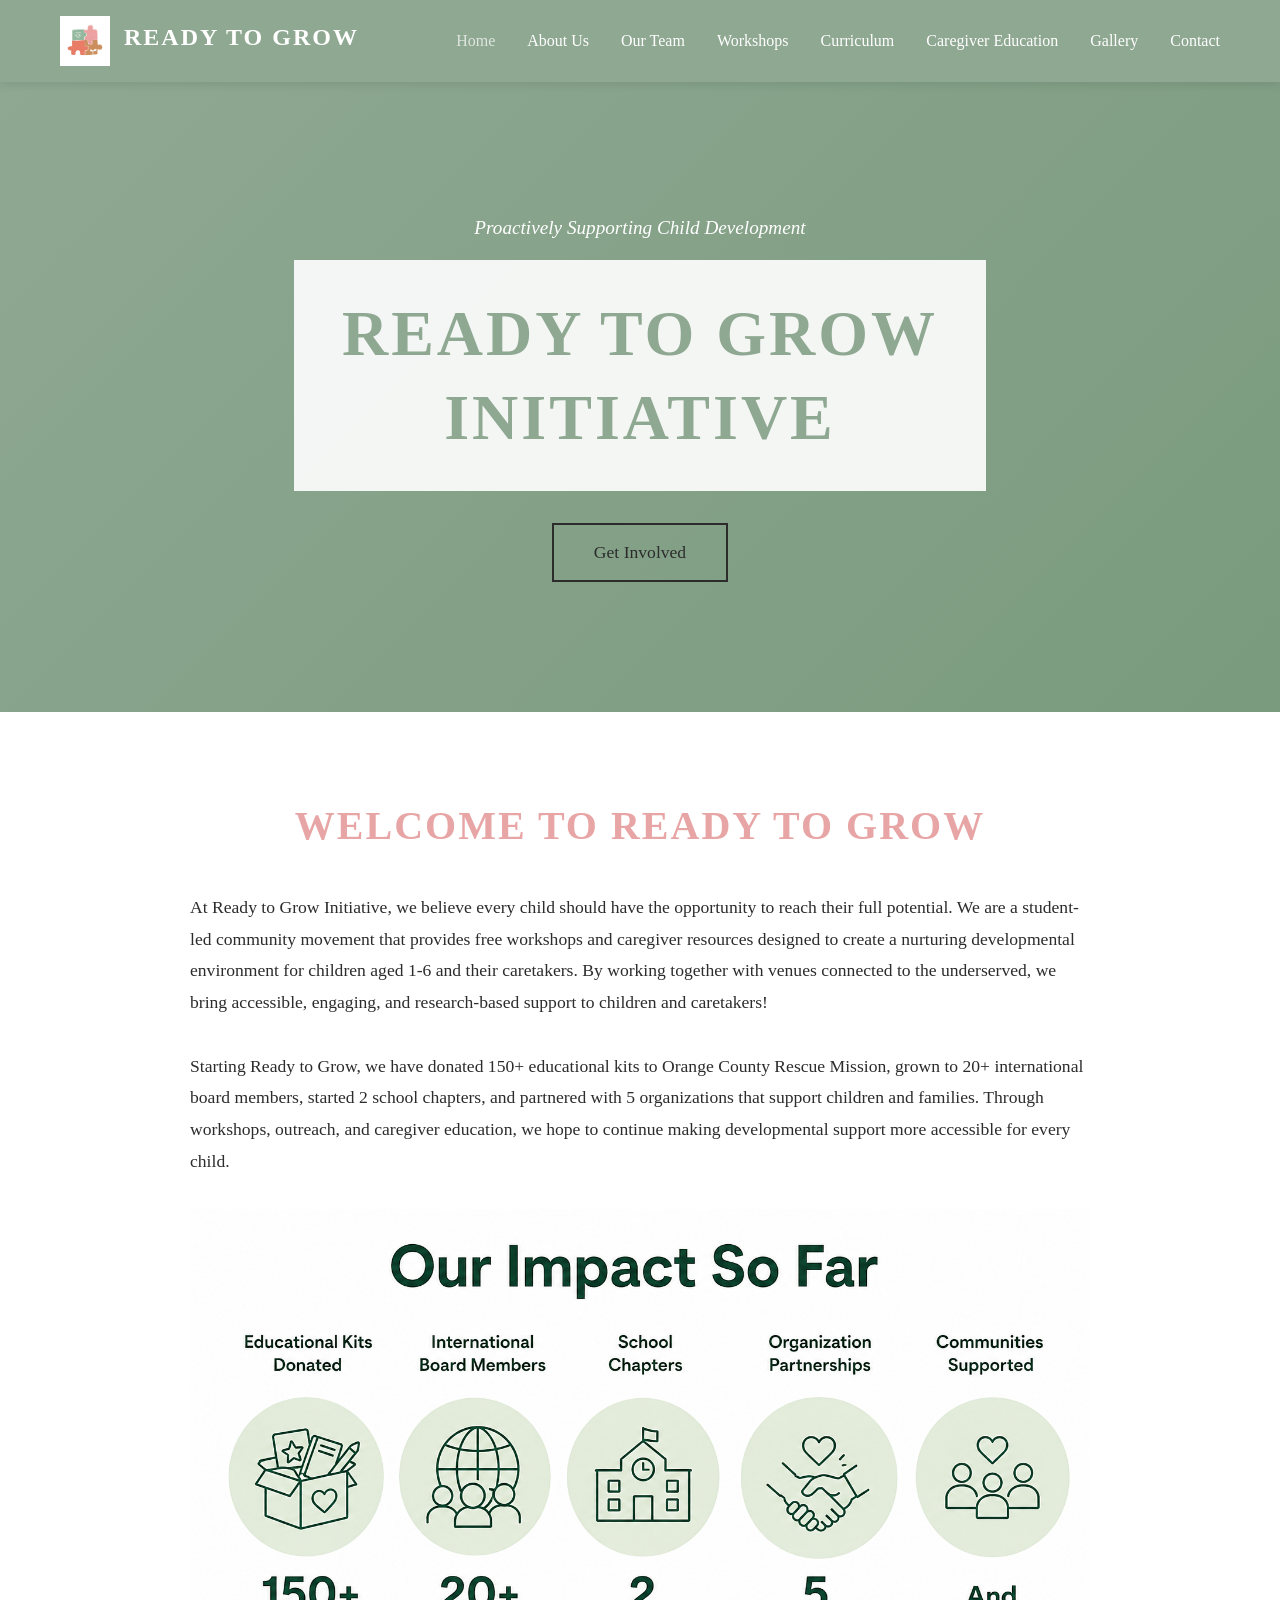
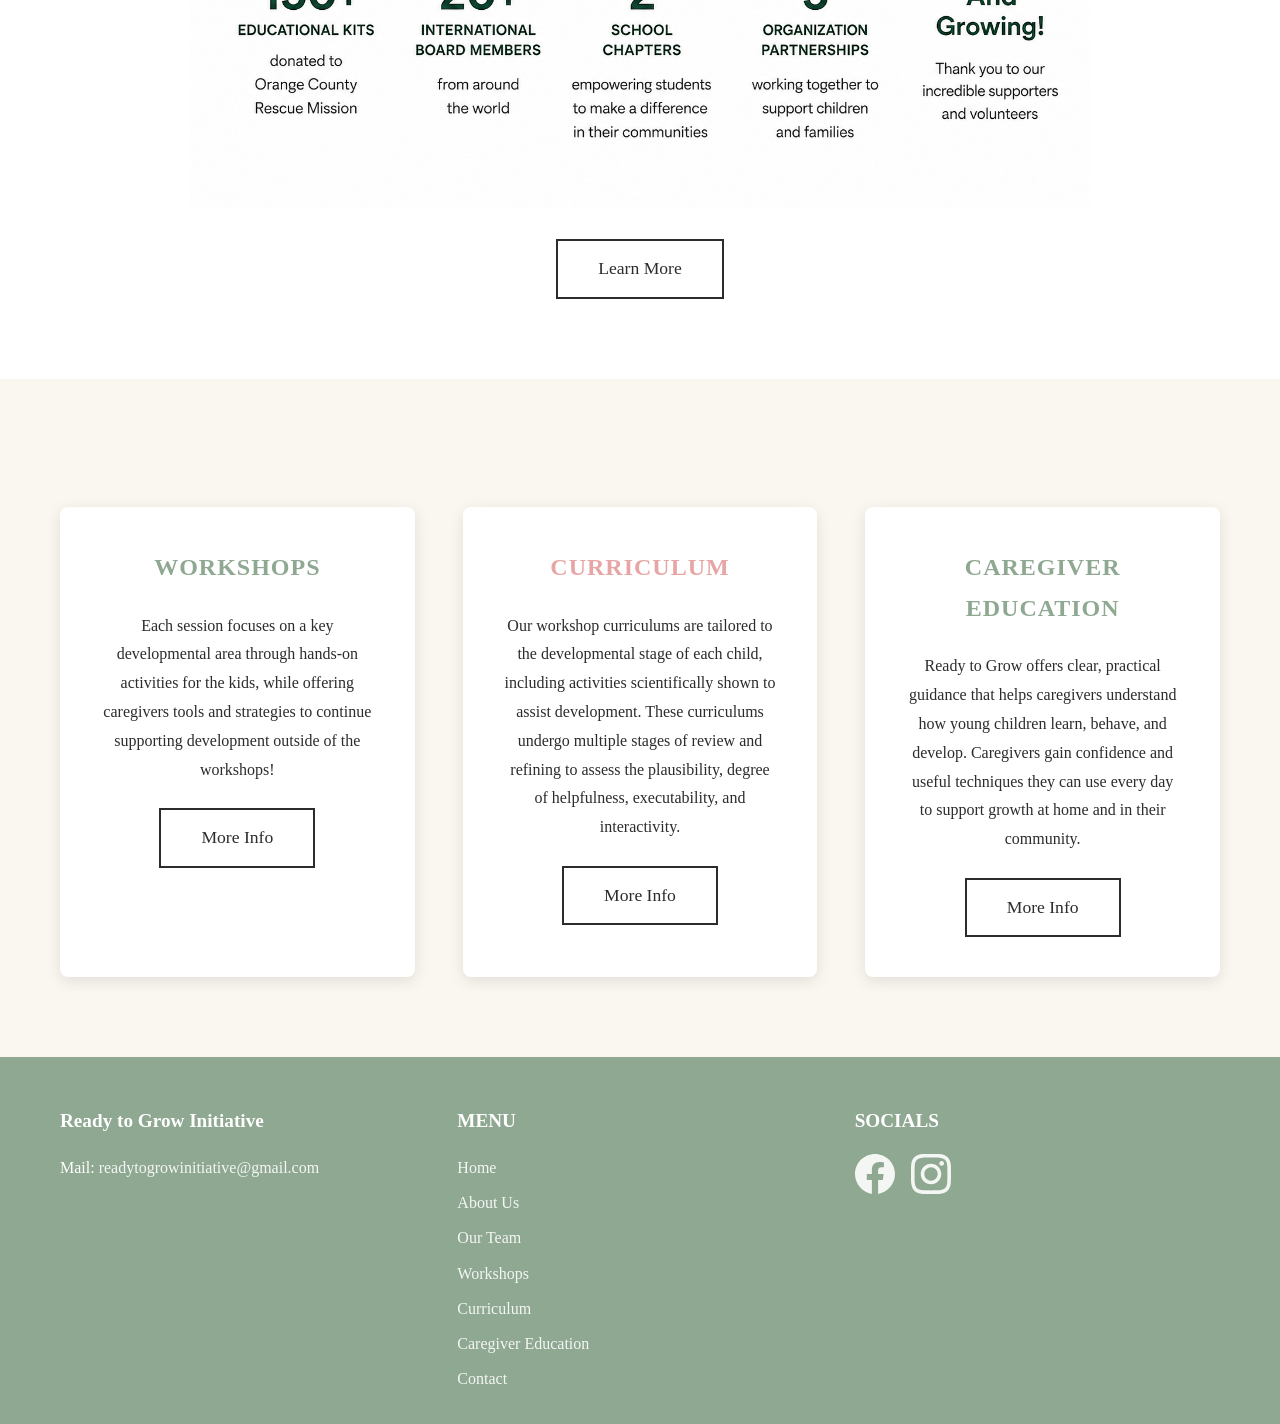
==== index.html @ 652f61b9 "Update index.html" ====
<!DOCTYPE html>
<html lang="en">
<head>
    <meta charset="UTF-8">
    <meta name="viewport" content="width=device-width, initial-scale=1.0">
    <meta name="description" content="Ready to Grow Initiative - Supporting early childhood development in Orange County through free workshops and caregiver resources for children aged 1-6.">
    <title>Ready to Grow Initiative | Supporting Early Childhood Development</title>
    <link rel="canonical" href="https://readytogrowinitiative.org/">
    <link rel="stylesheet" href="styles.css">
</head>
<body>
    <!-- Navigation -->
    <nav class="navbar">
        <div class="container">
            <div class="nav-wrapper">
                <a href="index.html" class="logo" style="text-decoration: none;">
                    <img src="Readytogrow_logo.jpg" alt="Ready to Grow Logo" style="height: 50px; width: auto; margin-right: 10px; vertical-align: middle;">
                    <span class="logo-text">READY TO GROW</span>
                </a>
                <button class="mobile-menu-toggle" aria-label="Toggle menu">
                    <span></span>
                    <span></span>
                    <span></span>
                </button>
                <ul class="nav-menu">
                    <li><a href="index.html" class="active">Home</a></li>
                    <li><a href="about.html">About Us</a></li>
                    <li><a href="our-team.html">Our Team</a></li>
                    <li><a href="workshops.html">Workshops</a></li>
                    <li><a href="curriculum.html">Curriculum</a></li>
                    <li><a href="caregiver-education.html">Caregiver Education</a></li>
                    <li><a href="gallery.html">Gallery</a></li>
                    <li><a href="contact.html">Contact</a></li>
                </ul>
            </div>
        </div>
    </nav>

    <!-- Hero Section -->
    <section class="hero">
        <div class="hero-content">
            <p class="hero-subtitle">Proactively Supporting Child Development</p>
            <h1 class="hero-title">READY TO GROW<br>INITIATIVE</h1>
            <a href="contact.html" class="btn btn-primary">Get Involved</a>
        </div>
    </section>

    <!-- Welcome Section -->
    <section class="welcome-section">
        <div class="container">
            <h2 class="section-title-pink">WELCOME TO READY TO GROW</h2>
            <p class="welcome-text" style="text-align: left;">
                At Ready to Grow Initiative, we believe every child should have the opportunity to reach their full potential. We are a student-led community movement that provides free workshops and caregiver resources designed to create a nurturing developmental environment for children aged 1-6 and their caretakers. By working together with venues connected to the underserved, we bring accessible, engaging, and research-based support to children and caretakers!
            </p>
            <p class="welcome-text" style="text-align: left;">
                Starting Ready to Grow, we have donated 150+ educational kits to Orange County Rescue Mission, grown to 20+ international board members, started 2 school chapters, and partnered with 5 organizations that support children and families. Through workshops, outreach, and caregiver education, we hope to continue making developmental support more accessible for every child.
            </p>
            <img src="infographics.png" alt="Our Impact So Far - 150+ educational kits donated, 20+ international board members, 2 school chapters, 5 organization partnerships" style="width: 100%; max-width: 900px; display: block; margin: 30px auto;">
            <a href="about.html" class="btn btn-outline">Learn More</a>
        </div>
    </section>

    <!-- Three Column Features -->
    <section class="features-section">
        <div class="container">
            <div class="features-grid">
                <!-- Workshops -->
                <div class="feature-card">
                    <h3 class="feature-title-green">WORKSHOPS</h3>
                    <p class="feature-text">
                        Each session focuses on a key developmental area through hands-on activities for the kids, while offering caregivers tools and strategies to continue supporting development outside of the workshops!
                    </p>
                    <a href="workshops.html" class="btn btn-outline">More Info</a>
                </div>

                <!-- Curriculum -->
                <div class="feature-card">
                    <h3 class="feature-title-pink">CURRICULUM</h3>
                    <p class="feature-text">
                        Our workshop curriculums are tailored to the developmental stage of each child, including activities scientifically shown to assist development. These curriculums undergo multiple stages of review and refining to assess the plausibility, degree of helpfulness, executability, and interactivity.
                    </p>
                    <a href="curriculum.html" class="btn btn-outline">More Info</a>
                </div>

                <!-- Caregiver Education -->
                <div class="feature-card">
                    <h3 class="feature-title-green">CAREGIVER EDUCATION</h3>
                    <p class="feature-text">
                        Ready to Grow offers clear, practical guidance that helps caregivers understand how young children learn, behave, and develop. Caregivers gain confidence and useful techniques they can use every day to support growth at home and in their community.
                    </p>
                    <a href="caregiver-education.html" class="btn btn-outline">More Info</a>
                </div>
            </div>
        </div>
    </section>
    <!-- Footer -->
    <footer class="footer">
        <div class="container">
            <div class="footer-content">
                <div class="footer-column">
                    <h4>Ready to Grow Initiative</h4>
                    <p>Mail: <a href="mailto:readytogrowinitiative@gmail.com">readytogrowinitiative@gmail.com</a></p>
                </div>
                <div class="footer-column">
                    <h4>MENU</h4>
                    <ul>
                        <li><a href="index.html">Home</a></li>
                        <li><a href="about.html">About Us</a></li>
                        <li><a href="our-team.html">Our Team</a></li>
                        <li><a href="workshops.html">Workshops</a></li>
                        <li><a href="curriculum.html">Curriculum</a></li>
                        <li><a href="caregiver-education.html">Caregiver Education</a></li>
                        <li><a href="contact.html">Contact</a></li>
                    </ul>
                </div>
                <div class="footer-column">
                    <h4>SOCIALS</h4>
                    <div class="social-links">
                        <a href="https://www.facebook.com/profile.php?id=61577634476454" target="_blank" aria-label="Facebook">
                            <svg width="40" height="40" viewBox="0 0 24 24" fill="currentColor">
                                <path d="M24 12.073c0-6.627-5.373-12-12-12s-12 5.373-12 12c0 5.99 4.388 10.954 10.125 11.854v-8.385H7.078v-3.47h3.047V9.43c0-3.007 1.792-4.669 4.533-4.669 1.312 0 2.686.235 2.686.235v2.953H15.83c-1.491 0-1.956.925-1.956 1.874v2.25h3.328l-.532 3.47h-2.796v8.385C19.612 23.027 24 18.062 24 12.073z"/>
                            </svg>
                        </a>
                        <a href="https://www.instagram.com/readytogrow.initiative/" target="_blank" aria-label="Instagram">
                            <svg width="40" height="40" viewBox="0 0 24 24" fill="currentColor">
                                <path d="M12 2.163c3.204 0 3.584.012 4.85.07 3.252.148 4.771 1.691 4.919 4.919.058 1.265.069 1.645.069 4.849 0 3.205-.012 3.584-.069 4.849-.149 3.225-1.664 4.771-4.919 4.919-1.266.058-1.644.07-4.85.07-3.204 0-3.584-.012-4.849-.07-3.26-.149-4.771-1.699-4.919-4.92-.058-1.265-.07-1.644-.07-4.849 0-3.204.013-3.583.07-4.849.149-3.227 1.664-4.771 4.919-4.919 1.266-.057 1.645-.069 4.849-.069zm0-2.163c-3.259 0-3.667.014-4.947.072-4.358.2-6.78 2.618-6.98 6.98-.059 1.281-.073 1.689-.073 4.948 0 3.259.014 3.668.072 4.948.2 4.358 2.618 6.78 6.98 6.98 1.281.058 1.689.072 4.948.072 3.259 0 3.668-.014 4.948-.072 4.354-.2 6.782-2.618 6.979-6.98.059-1.28.073-1.689.073-4.948 0-3.259-.014-3.667-.072-4.947-.196-4.354-2.617-6.78-6.979-6.98-1.281-.059-1.69-.073-4.949-.073zm0 5.838c-3.403 0-6.162 2.759-6.162 6.162s2.759 6.163 6.162 6.163 6.162-2.759 6.162-6.163c0-3.403-2.759-6.162-6.162-6.162zm0 10.162c-2.209 0-4-1.79-4-4 0-2.209 1.791-4 4-4s4 1.791 4 4c0 2.21-1.791 4-4 4zm6.406-11.845c-.796 0-1.441.645-1.441 1.44s.645 1.44 1.441 1.44c.795 0 1.439-.645 1.439-1.44s-.644-1.44-1.439-1.44z"/>

                                </a>
                    </div>
                </div>
            </div>
        </div>
    </footer>

    <script src="script.js"></script>
</body>
</html>
---- styles.css ----
/* ===== CSS VARIABLES ===== */
:root {
    --sage-green: #8FA892;
    --coral-pink: #E8A5A5;
    --cream: #FAF6F0;
    --dark-text: #2C2C2C;
    --light-bg: #FFFFFF;
}

/* ===== RESET & BASE STYLES ===== */
* {
    margin: 0;
    padding: 0;
    box-sizing: border-box;
}

body {
    font-family: 'Georgia', 'Times New Roman', serif;
    line-height: 1.7;
    color: var(--dark-text);
    background-color: var(--cream);
}

.container {
    max-width: 1200px;
    margin: 0 auto;
    padding: 0 20px;
}

/* ===== NAVIGATION ===== */
.navbar {
    background-color: var(--sage-green);
    padding: 1rem 0;
    position: sticky;
    top: 0;
    z-index: 1000;
    box-shadow: 0 2px 10px rgba(0,0,0,0.1);
}

.nav-wrapper {
    display: flex;
    justify-content: space-between;
    align-items: center;
}

.logo-text {
    font-size: 1.5rem;
    font-weight: bold;
    color: white;
    letter-spacing: 2px;
    text-decoration: none;
}

.nav-menu {
    display: flex;
    list-style: none;
    gap: 2rem;
    align-items: center;
}

.nav-menu a {
    color: white;
    text-decoration: none;
    font-size: 1rem;
    transition: opacity 0.3s;
}

.nav-menu a:hover,
.nav-menu a.active {
    opacity: 0.7;
}

.mobile-menu-toggle {
    display: none;
    flex-direction: column;
    background: none;
    border: none;
    cursor: pointer;
    padding: 0.5rem;
}

.mobile-menu-toggle span {
    width: 25px;
    height: 3px;
    background-color: white;
    margin: 3px 0;
    transition: 0.3s;
}

/* ===== HERO SECTION ===== */
.hero {
    background: linear-gradient(135deg, var(--sage-green) 0%, #7A9B7E 100%);
    min-height: 70vh;
    display: flex;
    align-items: center;
    justify-content: center;
    text-align: center;
    padding: 4rem 2rem;
}

.hero-content {
    max-width: 800px;
}

.hero-subtitle {
    font-size: 1.2rem;
    color: white;
    margin-bottom: 1rem;
    font-style: italic;
}

.hero-title {
    font-size: 4rem;
    color: var(--sage-green);
    background-color: rgba(255, 255, 255, 0.9);
    padding: 2rem 3rem;
    margin-bottom: 2rem;
    letter-spacing: 3px;
    line-height: 1.3;
}

/* ===== BUTTONS ===== */
.btn {
    display: inline-block;
    padding: 0.8rem 2.5rem;
    text-decoration: none;
    font-size: 1.1rem;
    transition: all 0.3s;
    border: 2px solid;
    cursor: pointer;
}

.btn-primary {
    background-color: transparent;
    color: var(--dark-text);
    border-color: var(--dark-text);
}

.btn-primary:hover {
    background-color: var(--dark-text);
    color: white;
}

.btn-outline {
    background-color: transparent;
    color: var(--dark-text);
    border-color: var(--dark-text);
}

.btn-outline:hover {
    background-color: var(--dark-text);
    color: white;
}

/* ===== SECTIONS ===== */
section {
    padding: 5rem 0;
}

.section-title-pink {
    font-size: 2.5rem;
    color: var(--coral-pink);
    text-align: center;
    margin-bottom: 2rem;
    letter-spacing: 2px;
}

.section-title-green {
    font-size: 2.5rem;
    color: var(--sage-green);
    text-align: center;
    margin-bottom: 2rem;
    letter-spacing: 2px;
}

/* ===== WELCOME SECTION ===== */
.welcome-section {
    background-color: white;
    text-align: center;
}

.welcome-text {
    max-width: 900px;
    margin: 0 auto 2rem;
    font-size: 1.1rem;
    line-height: 1.8;
}

/* ===== FEATURES GRID ===== */
.features-section {
    background-color: var(--cream);
}

.features-grid {
    display: grid;
    grid-template-columns: repeat(auto-fit, minmax(300px, 1fr));
    gap: 3rem;
    margin-top: 3rem;
}

.feature-card {
    background-color: white;
    padding: 2.5rem;
    text-align: center;
    border-radius: 8px;
    box-shadow: 0 4px 15px rgba(0,0,0,0.1);
}

.feature-title-green {
    font-size: 1.5rem;
    color: var(--sage-green);
    margin-bottom: 1.5rem;
    letter-spacing: 1px;
}

.feature-title-pink {
    font-size: 1.5rem;
    color: var(--coral-pink);
    margin-bottom: 1.5rem;
    letter-spacing: 1px;
}

.feature-text {
    margin-bottom: 1.5rem;
    line-height: 1.8;
}

/* ===== PARTNERS SECTION ===== */
.partners-section {
    background-color: white;
    text-align: center;
}

.partner-text {
    font-size: 1.5rem;
    color: var(--dark-text);
    margin-top: 2rem;
}

.partners-grid {
    display: flex;
    justify-content: center;
    align-items: center;
    gap: 60px;
    flex-wrap: wrap;
    margin-top: 30px;
}

.partner-link {
    display: block;
    transition: transform 0.3s ease, opacity 0.3s ease;
}

.partner-link:hover {
    transform: translateY(-5px);
    opacity: 0.8;
}

.partner-logo {
    max-width: 300px;
    height: auto;
    display: block;
}

/* ===== FOOTER ===== */
.footer {
    background-color: var(--sage-green);
    color: white;
    padding: 3rem 0 1.5rem;
}

.footer-content {
    display: grid;
    grid-template-columns: repeat(auto-fit, minmax(250px, 1fr));
    gap: 2rem;
}

.footer-column h4 {
    margin-bottom: 1rem;
    font-size: 1.2rem;
}

.footer-column ul {
    list-style: none;
}

.footer-column ul li {
    margin-bottom: 0.5rem;
}

.footer-column a {
    color: white;
    text-decoration: none;
    opacity: 0.9;
    transition: opacity 0.3s;
}

.footer-column a:hover {
    opacity: 1;
}

.social-links {
    display: flex;
    gap: 1rem;
}

.social-links a {
    color: white;
    transition: opacity 0.3s;
}

.social-links a:hover {
    opacity: 0.7;
}

/* ===== PAGE HERO (FOR INNER PAGES) ===== */
.page-hero {
    background-color: white;
    padding: 4rem 2rem;
    text-align: center;
}

.page-hero h1 {
    font-size: 3rem;
    color: var(--coral-pink);
    margin-bottom: 1.5rem;
}

.page-hero p {
    max-width: 900px;
    margin: 0 auto;
    font-size: 1.1rem;
    line-height: 1.8;
}

/* ===== CONTENT SECTIONS ===== */
.content-section {
    background-color: var(--cream);
}

.content-box {
    background-color: white;
    padding: 3rem;
    margin-bottom: 3rem;
    border-radius: 8px;
    box-shadow: 0 4px 15px rgba(0,0,0,0.1);
}

.content-box h2 {
    font-size: 2rem;
    color: var(--coral-pink);
    margin-bottom: 1.5rem;
}

.content-box h3 {
    font-size: 1.5rem;
    color: var(--sage-green);
    margin: 2rem 0 1rem;
}

.content-box p {
    line-height: 1.8;
    margin-bottom: 1rem;
}

/* ===== TIMELINE (FOR ABOUT PAGE) ===== */
.timeline {
    max-width: 800px;
    margin: 3rem auto;
}

.timeline-item {
    display: flex;
    gap: 2rem;
    margin-bottom: 3rem;
    position: relative;
}

.timeline-marker {
    flex-shrink: 0;
    width: 20px;
    height: 20px;
    background-color: var(--coral-pink);
    border-radius: 50%;
    margin-top: 0.3rem;
}

.timeline-content h3 {
    color: var(--coral-pink);
    font-size: 1.3rem;
    margin-bottom: 0.5rem;
}

/* ===== WORKSHOP CARDS ===== */
.workshop-grid {
    display: grid;
    grid-template-columns: repeat(auto-fit, minmax(300px, 1fr));
    gap: 2rem;
    margin-top: 2rem;
}

.workshop-card {
    background-color: white;
    border-radius: 8px;
    overflow: hidden;
    box-shadow: 0 4px 15px rgba(0,0,0,0.1);
}

.workshop-card-content {
    padding: 2rem;
}

.workshop-card h3 {
    color: var(--coral-pink);
    font-size: 1.3rem;
    margin-bottom: 1rem;
}

/* ===== CURRICULUM CARDS ===== */
.curriculum-grid {
    display: grid;
    grid-template-columns: repeat(auto-fit, minmax(280px, 1fr));
    gap: 2rem;
    margin-top: 2rem;
}

.curriculum-card {
    background-color: white;
    padding: 2rem;
    border-radius: 8px;
    box-shadow: 0 4px 15px rgba(0,0,0,0.1);
}

.curriculum-card h3 {
    color: var(--coral-pink);
    font-size: 1.2rem;
    margin-bottom: 1rem;
}

/* ===== CONTACT FORM ===== */
.contact-form {
    max-width: 600px;
    margin: 3rem auto;
    background-color: white;
    padding: 3rem;
    border-radius: 8px;
    box-shadow: 0 4px 15px rgba(0,0,0,0.1);
}

.form-group {
    margin-bottom: 1.5rem;
}

.form-group label {
    display: block;
    margin-bottom: 0.5rem;
    font-weight: bold;
    color: var(--dark-text);
}

.form-group input,
.form-group textarea {
    width: 100%;
    padding: 0.8rem;
    border: 2px solid #ddd;
    border-radius: 4px;
    font-family: inherit;
    font-size: 1rem;
}

.form-group textarea {
    resize: vertical;
    min-height: 150px;
}

.form-group input:focus,
.form-group textarea:focus {
    outline: none;
    border-color: var(--sage-green);
}

/* ===== GALLERY ===== */
.gallery-album {
    margin-bottom: 5rem;
}

.gallery-album:last-of-type {
    margin-bottom: 2rem;
}

.album-description {
    text-align: center;
    max-width: 700px;
    margin: 1rem auto 2.5rem;
    color: #666;
    font-size: 1.1rem;
    line-height: 1.6;
}

.gallery-grid {
    display: grid;
    grid-template-columns: repeat(auto-fill, minmax(300px, 1fr));
    gap: 1.5rem;
    margin-top: 2rem;
}

.gallery-item {
    position: relative;
    overflow: hidden;
    border-radius: 8px;
    background: #f5f5f5;
    aspect-ratio: 4/3;
    box-shadow: 0 2px 8px rgba(0,0,0,0.1);
    transition: transform 0.3s ease, box-shadow 0.3s ease;
}

.gallery-item:hover {
    transform: translateY(-5px);
    box-shadow: 0 4px 16px rgba(0,0,0,0.15);
}

.gallery-item img {
    width: 100%;
    height: 100%;
    object-fit: cover;
    display: block;
}

/* Placeholder for images not yet uploaded */
.gallery-item:not(:has(img[src*=".jpg"])) {
    display: flex;
    align-items: center;
    justify-content: center;
    background: linear-gradient(135deg, #e8f4f0 0%, #fce8ed 100%);
}

.gallery-item p {
    color: #999;
    text-align: center;
    font-size: 0.9rem;
    padding: 1rem;
}

/* ===== RESPONSIVE DESIGN ===== */
@media (max-width: 768px) {
    .mobile-menu-toggle {
        display: flex;
    }

    .nav-menu {
        position: absolute;
        top: 100%;
        left: 0;
        right: 0;
        background-color: var(--sage-green);
        flex-direction: column;
        padding: 1rem 0;
        display: none;
        gap: 0;
    }

    .nav-menu.active {
        display: flex;
    }

    .nav-menu li {
        width: 100%;
        text-align: center;
        padding: 0.8rem 0;
    }

    .hero-title {
        font-size: 2.5rem;
        padding: 1.5rem 2rem;
    }

    .section-title-pink,
    .section-title-green {
        font-size: 2rem;
    }

    .features-grid {
        grid-template-columns: 1fr;
    }

    .footer-content {
        grid-template-columns: 1fr;
        text-align: center;
    }

    .social-links {
        justify-content: center;
    }

    .partners-grid {
        gap: 40px;
    }
    
    .partner-logo {
        max-width: 250px;
    }

    .gallery-grid {
        grid-template-columns: repeat(auto-fill, minmax(250px, 1fr));
        gap: 1rem;
    }
    
    .gallery-album {
        margin-bottom: 3rem;
    }
    
    .album-description {
        font-size: 1rem;
        padding: 0 1rem;
    }
}

@media (max-width: 480px) {
    .hero-title {
        font-size: 2rem;
        padding: 1rem 1.5rem;
    }

    .section-title-pink,
    .section-title-green {
        font-size: 1.5rem;
    }

    .gallery-grid {
        grid-template-columns: 1fr;
    }
}
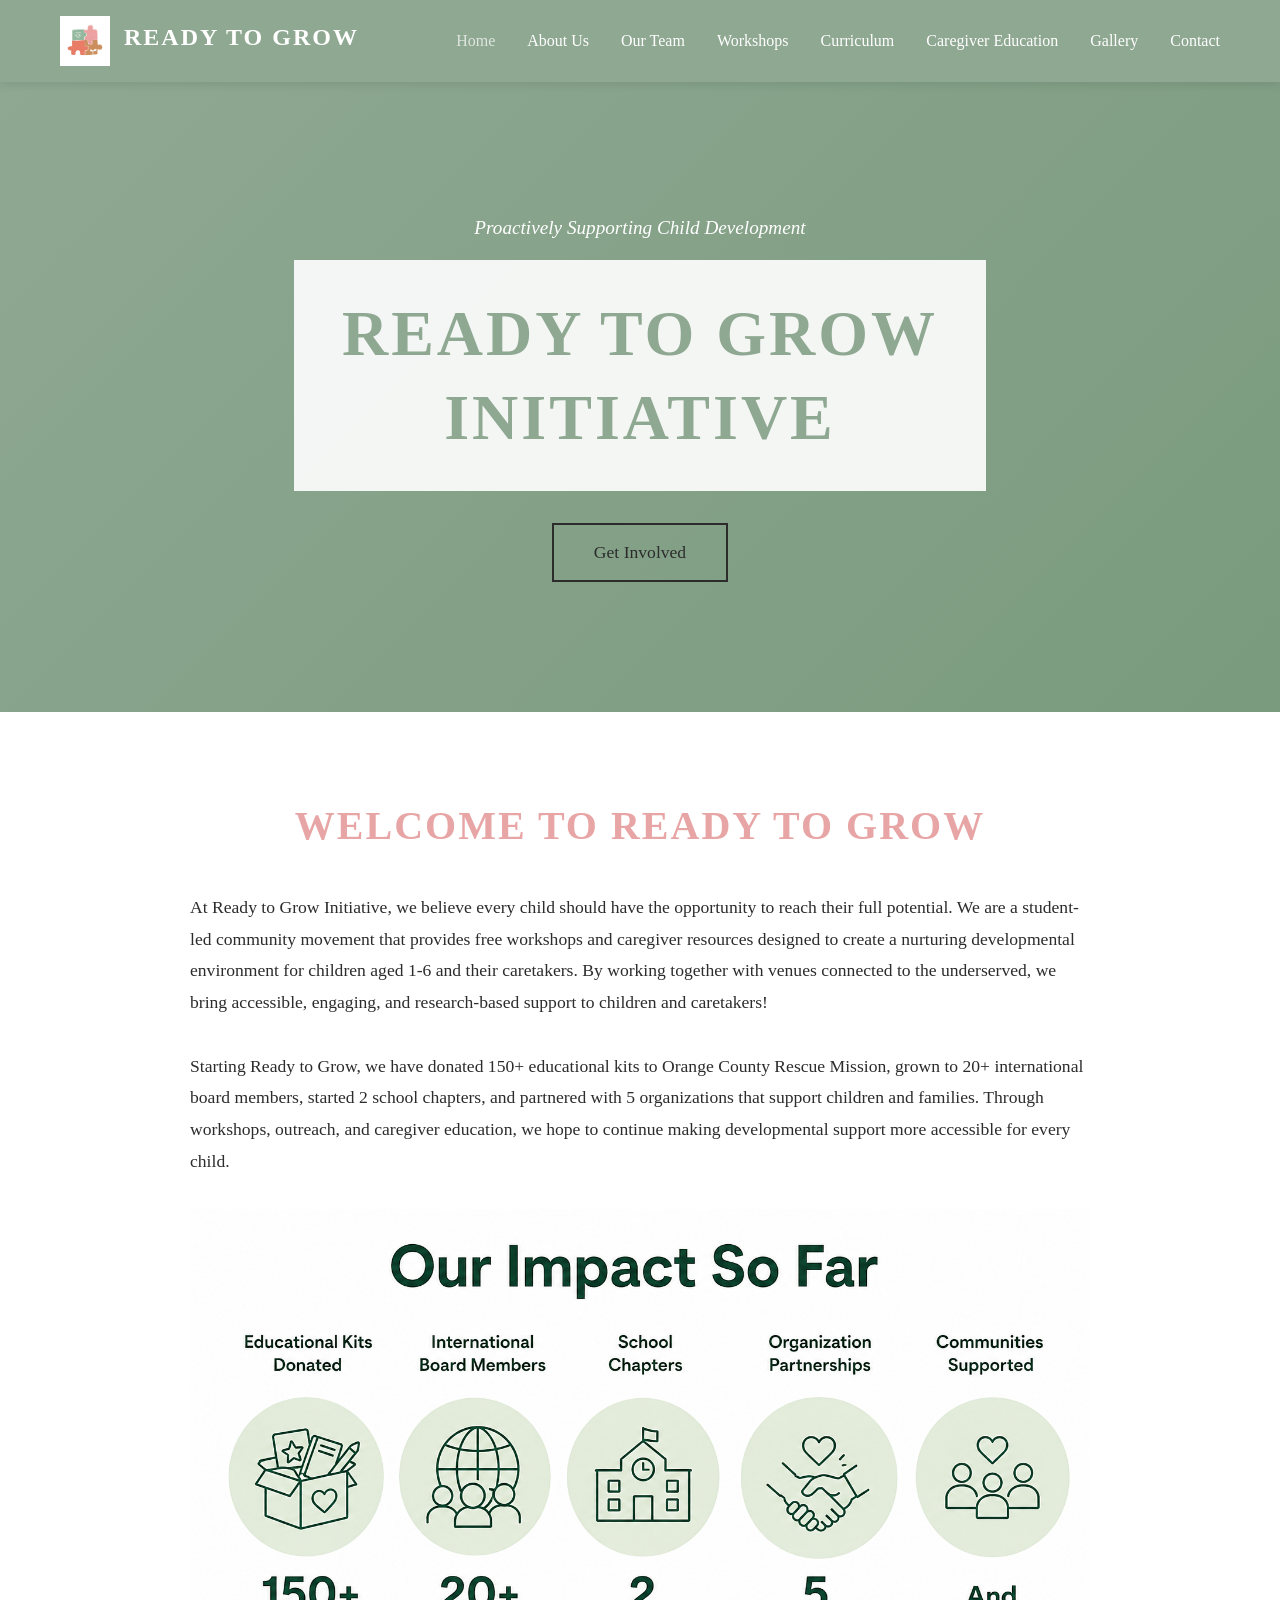
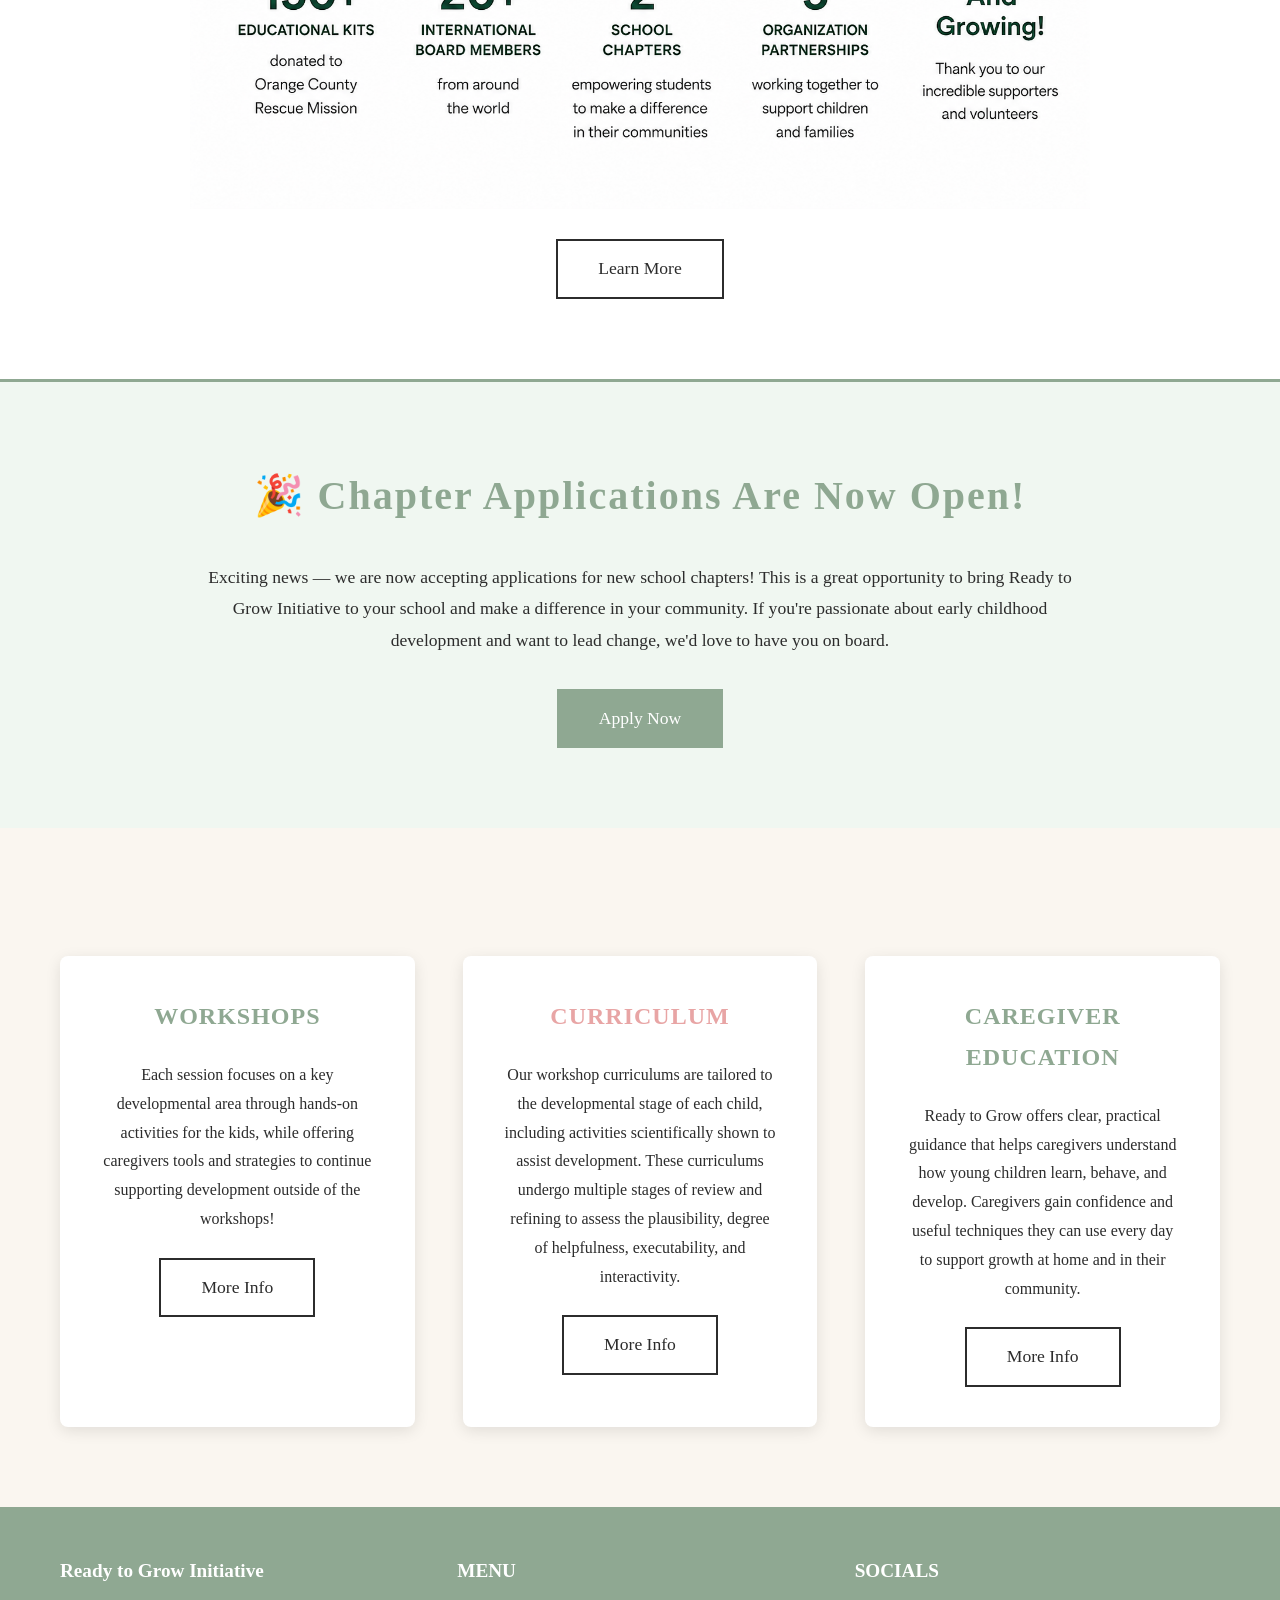
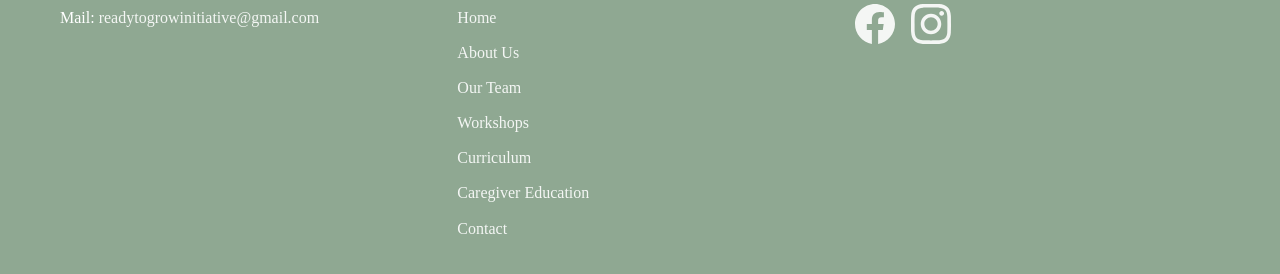
==== commit 48d94b66: "Update index.html" ====
--- a/index.html
+++ b/index.html
@@ -57,6 +57,17 @@
             </p>
             <img src="infographics.png" alt="Our Impact So Far - 150+ educational kits donated, 20+ international board members, 2 school chapters, 5 organization partnerships" style="width: 100%; max-width: 900px; display: block; margin: 30px auto;">
             <a href="about.html" class="btn btn-outline">Learn More</a>
+        </div>
+    </section>
+
+    <!-- Chapter Application Announcement -->
+    <section class="welcome-section" style="background-color: #f0f7f1; border-top: 3px solid #8FA892;">
+        <div class="container" style="text-align: center;">
+            <h2 class="section-title-green">🎉 Chapter Applications Are Now Open!</h2>
+            <p class="welcome-text">
+                Exciting news — we are now accepting applications for new school chapters! This is a great opportunity to bring Ready to Grow Initiative to your school and make a difference in your community. If you're passionate about early childhood development and want to lead change, we'd love to have you on board.
+            </p>
+            <a href="https://forms.gle/Y6ULZFpyJvFbCpS7A" target="_blank" class="btn btn-primary" style="background-color: #8FA892; color: white; border-color: #8FA892;">Apply Now</a>
         </div>
     </section>
 
@@ -124,8 +135,8 @@
                         <a href="https://www.instagram.com/readytogrow.initiative/" target="_blank" aria-label="Instagram">
                             <svg width="40" height="40" viewBox="0 0 24 24" fill="currentColor">
                                 <path d="M12 2.163c3.204 0 3.584.012 4.85.07 3.252.148 4.771 1.691 4.919 4.919.058 1.265.069 1.645.069 4.849 0 3.205-.012 3.584-.069 4.849-.149 3.225-1.664 4.771-4.919 4.919-1.266.058-1.644.07-4.85.07-3.204 0-3.584-.012-4.849-.07-3.26-.149-4.771-1.699-4.919-4.92-.058-1.265-.07-1.644-.07-4.849 0-3.204.013-3.583.07-4.849.149-3.227 1.664-4.771 4.919-4.919 1.266-.057 1.645-.069 4.849-.069zm0-2.163c-3.259 0-3.667.014-4.947.072-4.358.2-6.78 2.618-6.98 6.98-.059 1.281-.073 1.689-.073 4.948 0 3.259.014 3.668.072 4.948.2 4.358 2.618 6.78 6.98 6.98 1.281.058 1.689.072 4.948.072 3.259 0 3.668-.014 4.948-.072 4.354-.2 6.782-2.618 6.979-6.98.059-1.28.073-1.689.073-4.948 0-3.259-.014-3.667-.072-4.947-.196-4.354-2.617-6.78-6.979-6.98-1.281-.059-1.69-.073-4.949-.073zm0 5.838c-3.403 0-6.162 2.759-6.162 6.162s2.759 6.163 6.162 6.163 6.162-2.759 6.162-6.163c0-3.403-2.759-6.162-6.162-6.162zm0 10.162c-2.209 0-4-1.79-4-4 0-2.209 1.791-4 4-4s4 1.791 4 4c0 2.21-1.791 4-4 4zm6.406-11.845c-.796 0-1.441.645-1.441 1.44s.645 1.44 1.441 1.44c.795 0 1.439-.645 1.439-1.44s-.644-1.44-1.439-1.44z"/>
-
-                                </a>
+                            </svg>
+                        </a>
                     </div>
                 </div>
             </div>
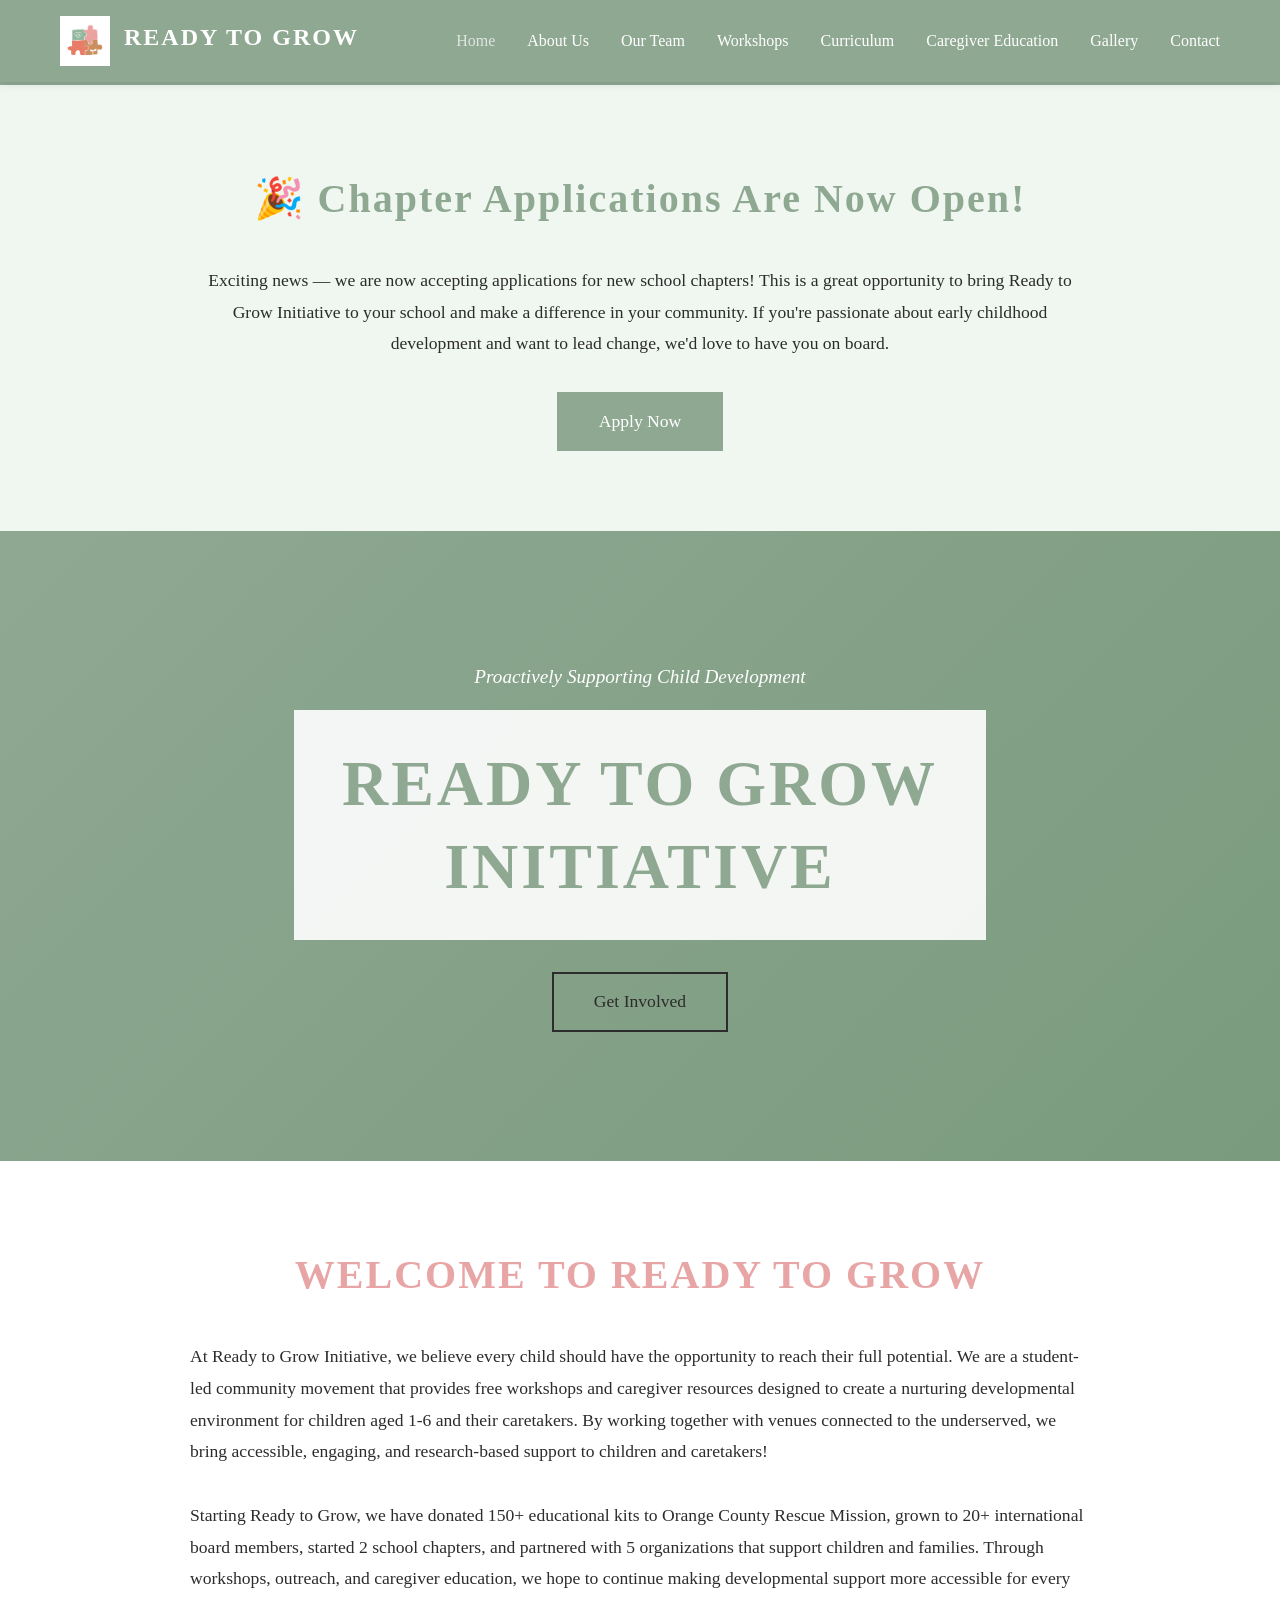
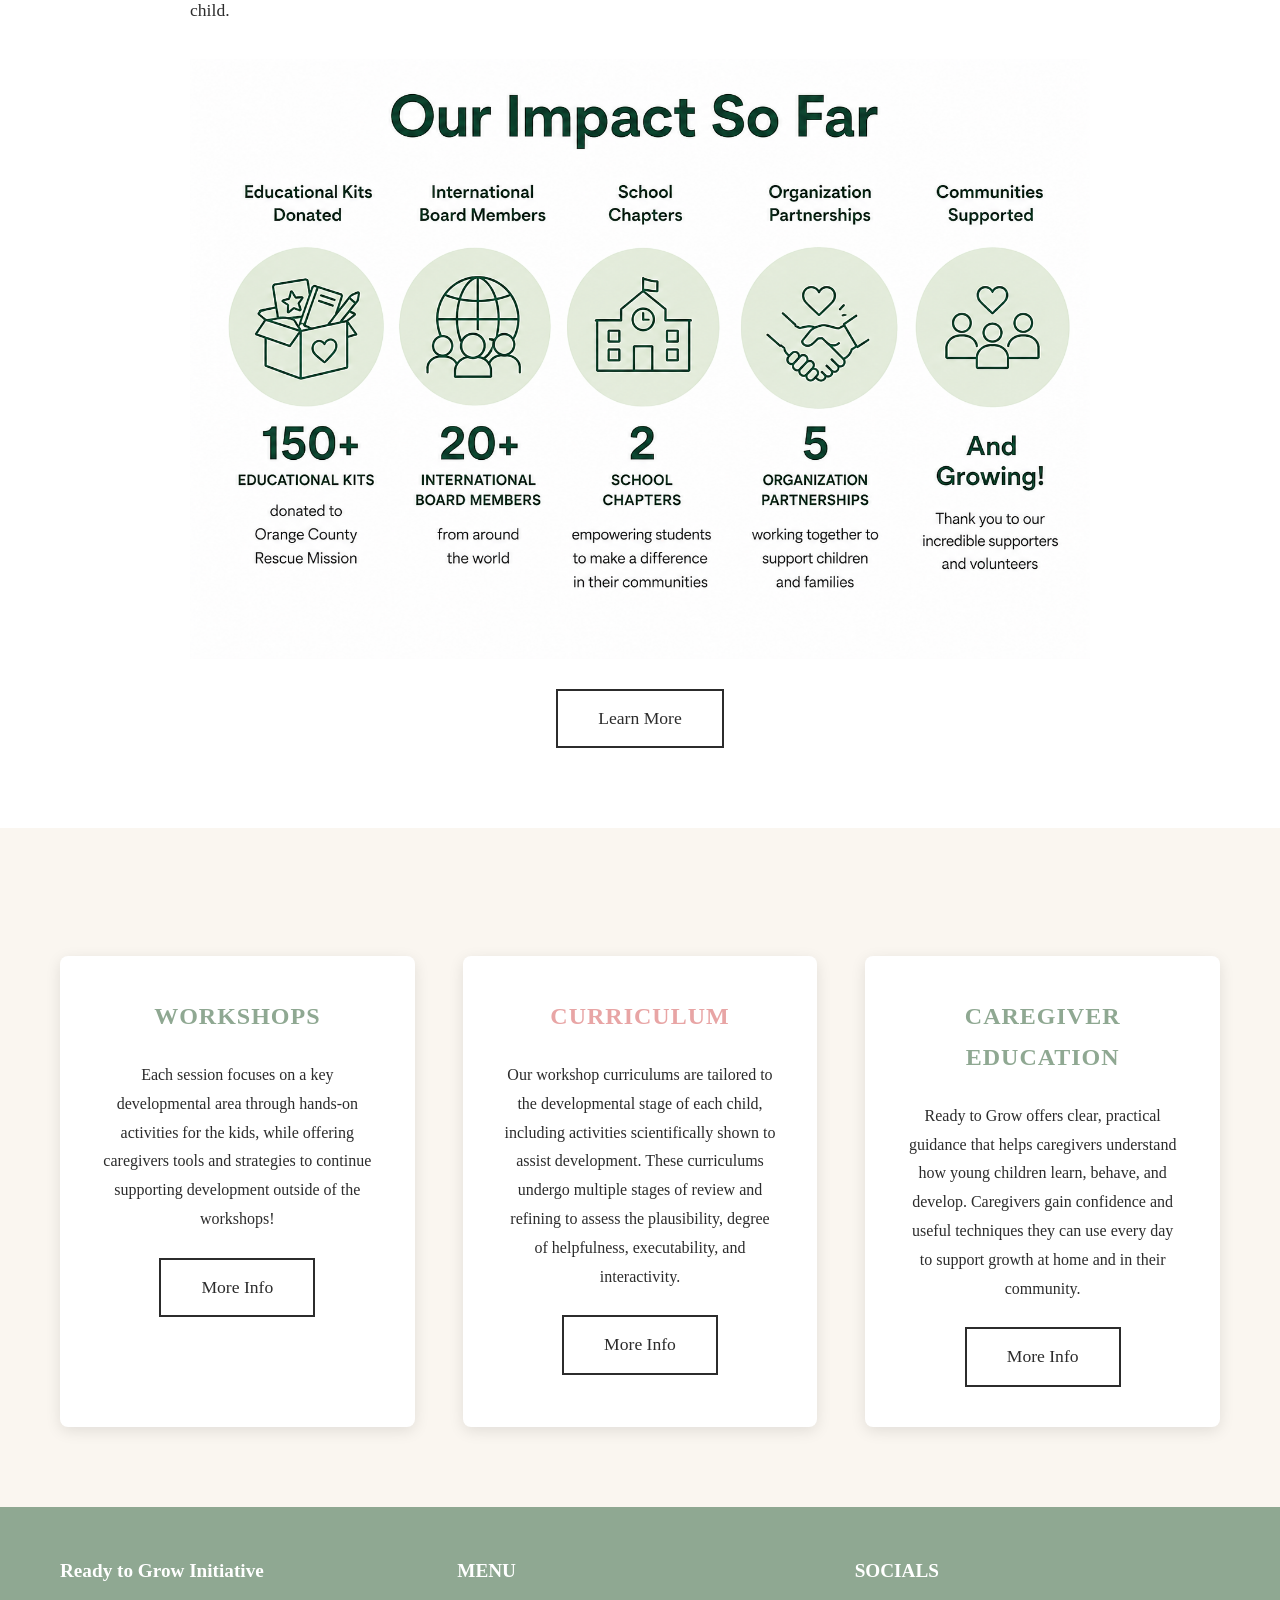
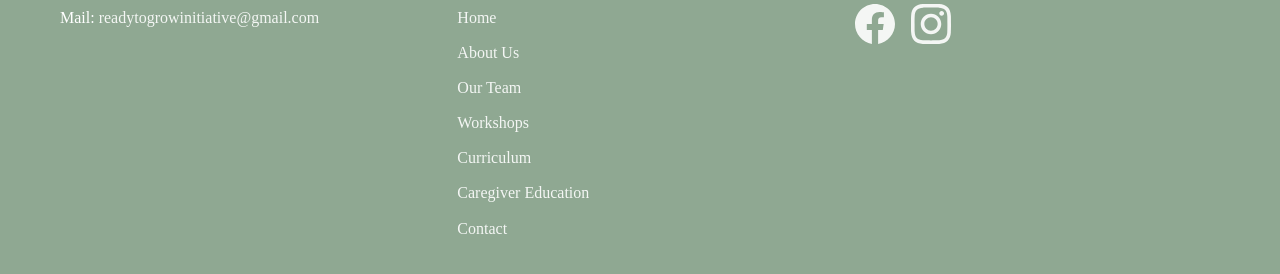
==== commit dd1724b9: "Update index.html" ====
--- a/index.html
+++ b/index.html
@@ -36,6 +36,19 @@
         </div>
     </nav>
 
+    <!-- Chapter Application Announcement -->
+    <section class="welcome-section" style="background-color: #f0f7f1; border-top: 3px solid #8FA892;">
+        <div class="container" style="text-align: center;">
+            <h2 class="section-title-green">🎉 Chapter Applications Are Now Open!</h2>
+            <p class="welcome-text">
+                Exciting news — we are now accepting applications for new school chapters! This is a great opportunity to bring Ready to Grow Initiative to your school and make a difference in your community. If you're passionate about early childhood development and want to lead change, we'd love to have you on board.
+            </p>
+            <a href="https://forms.gle/Y6ULZFpyJvFbCpS7A" target="_blank" class="btn btn-primary" style="background-color: #8FA892; color: white; border-color: #8FA892;">Apply Now</a>
+        </div>
+    </section>
+
+    <!-- Hero Section -->
+
     <!-- Hero Section -->
     <section class="hero">
         <div class="hero-content">
@@ -57,17 +70,6 @@
             </p>
             <img src="infographics.png" alt="Our Impact So Far - 150+ educational kits donated, 20+ international board members, 2 school chapters, 5 organization partnerships" style="width: 100%; max-width: 900px; display: block; margin: 30px auto;">
             <a href="about.html" class="btn btn-outline">Learn More</a>
-        </div>
-    </section>
-
-    <!-- Chapter Application Announcement -->
-    <section class="welcome-section" style="background-color: #f0f7f1; border-top: 3px solid #8FA892;">
-        <div class="container" style="text-align: center;">
-            <h2 class="section-title-green">🎉 Chapter Applications Are Now Open!</h2>
-            <p class="welcome-text">
-                Exciting news — we are now accepting applications for new school chapters! This is a great opportunity to bring Ready to Grow Initiative to your school and make a difference in your community. If you're passionate about early childhood development and want to lead change, we'd love to have you on board.
-            </p>
-            <a href="https://forms.gle/Y6ULZFpyJvFbCpS7A" target="_blank" class="btn btn-primary" style="background-color: #8FA892; color: white; border-color: #8FA892;">Apply Now</a>
         </div>
     </section>
 
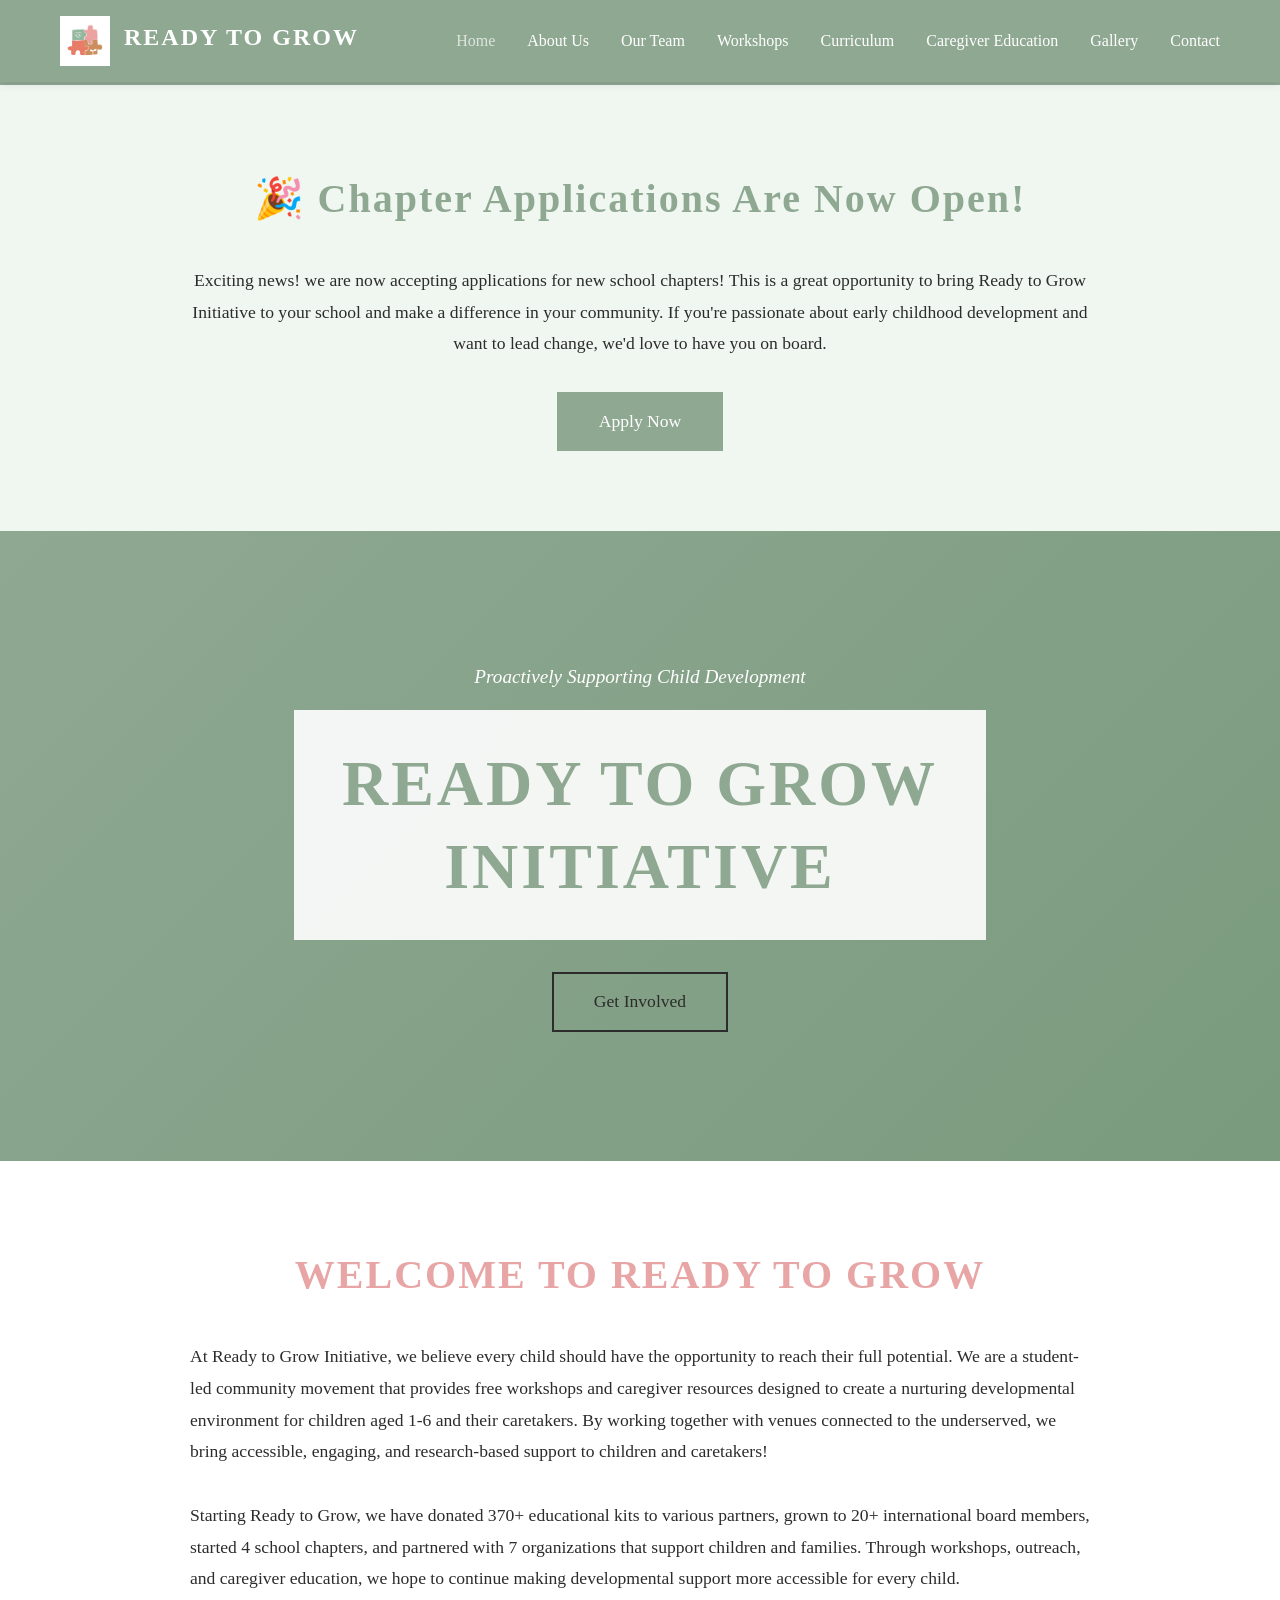
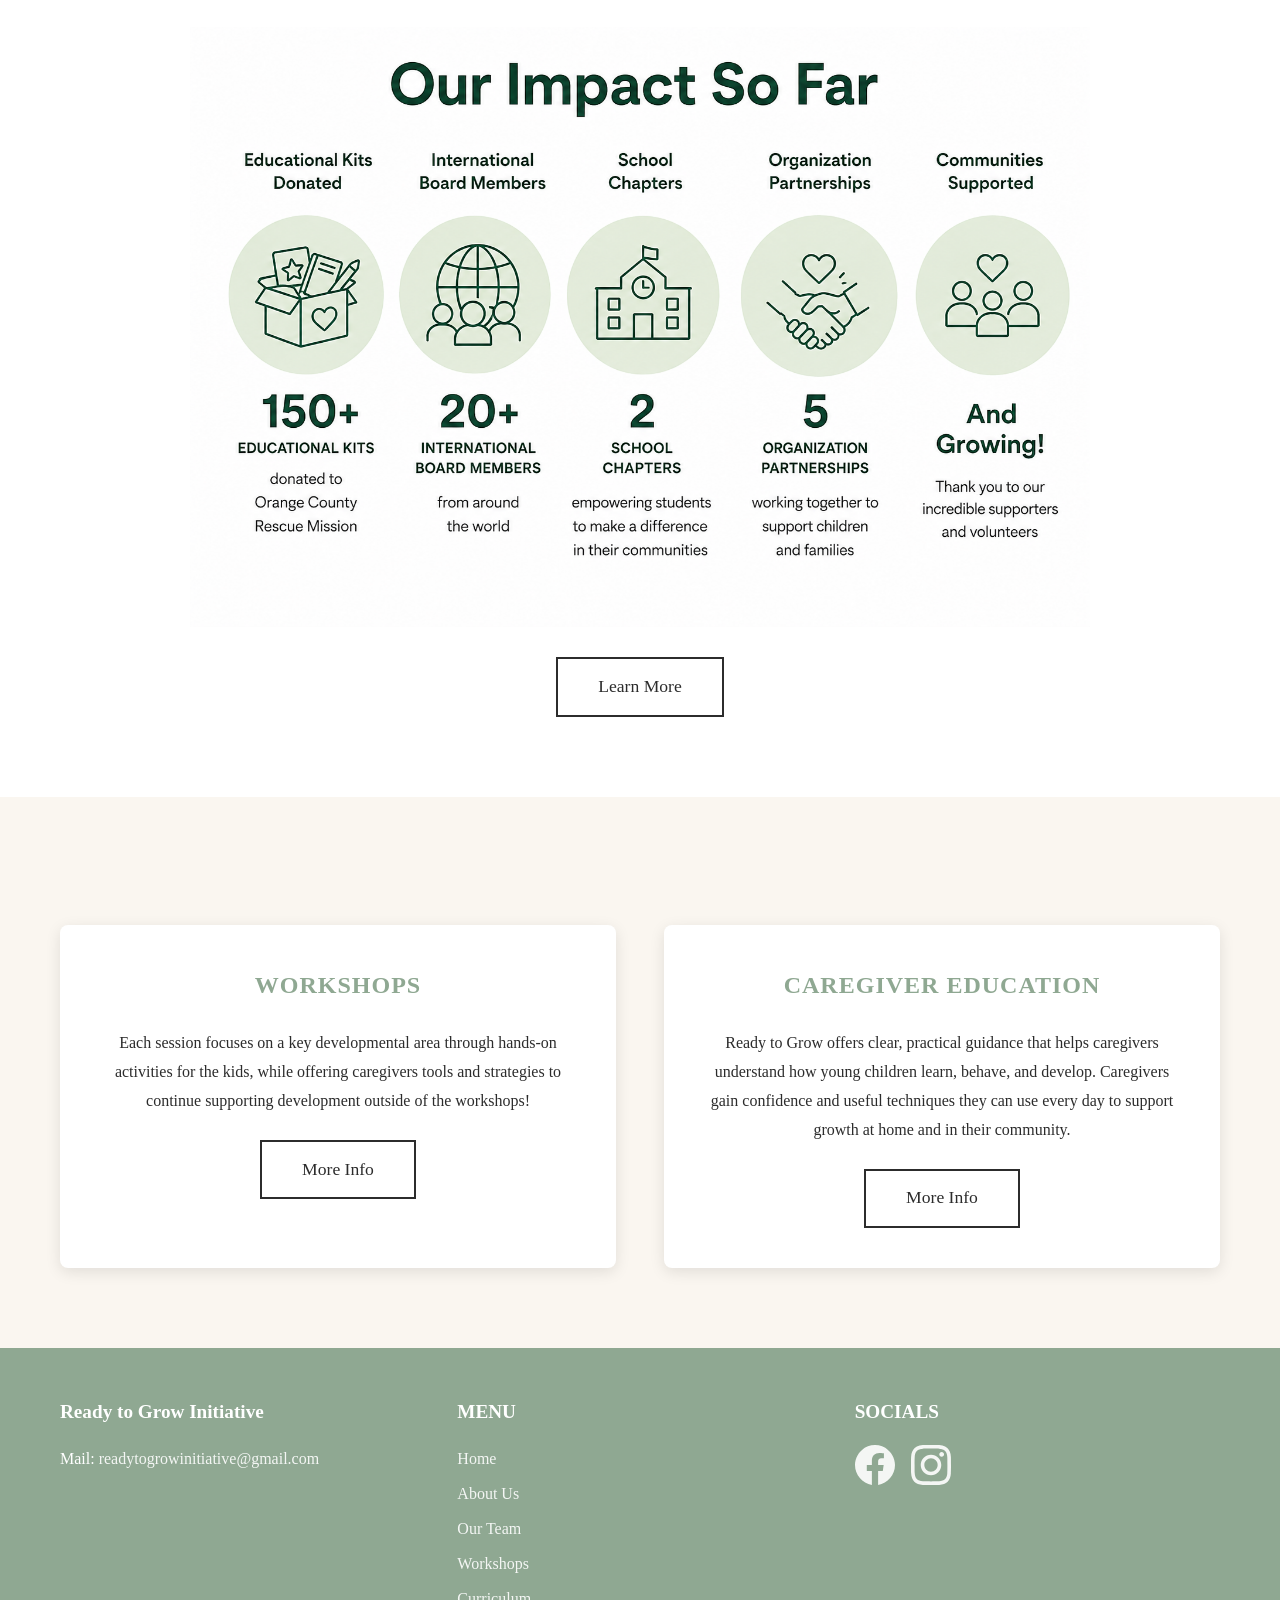
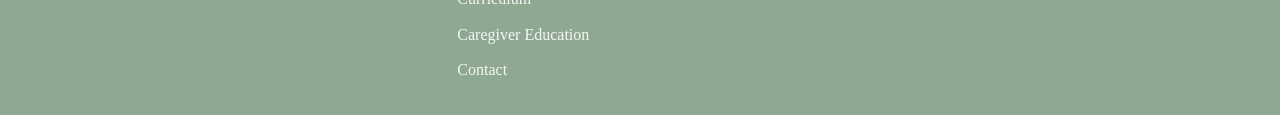
==== commit 5d8ecbcb: "Update index.html" ====
--- a/index.html
+++ b/index.html
@@ -41,7 +41,7 @@
         <div class="container" style="text-align: center;">
             <h2 class="section-title-green">🎉 Chapter Applications Are Now Open!</h2>
             <p class="welcome-text">
-                Exciting news — we are now accepting applications for new school chapters! This is a great opportunity to bring Ready to Grow Initiative to your school and make a difference in your community. If you're passionate about early childhood development and want to lead change, we'd love to have you on board.
+                Exciting news! we are now accepting applications for new school chapters! This is a great opportunity to bring Ready to Grow Initiative to your school and make a difference in your community. If you're passionate about early childhood development and want to lead change, we'd love to have you on board.
             </p>
             <a href="https://forms.gle/Y6ULZFpyJvFbCpS7A" target="_blank" class="btn btn-primary" style="background-color: #8FA892; color: white; border-color: #8FA892;">Apply Now</a>
         </div>
@@ -66,9 +66,9 @@
                 At Ready to Grow Initiative, we believe every child should have the opportunity to reach their full potential. We are a student-led community movement that provides free workshops and caregiver resources designed to create a nurturing developmental environment for children aged 1-6 and their caretakers. By working together with venues connected to the underserved, we bring accessible, engaging, and research-based support to children and caretakers!
             </p>
             <p class="welcome-text" style="text-align: left;">
-                Starting Ready to Grow, we have donated 150+ educational kits to Orange County Rescue Mission, grown to 20+ international board members, started 2 school chapters, and partnered with 5 organizations that support children and families. Through workshops, outreach, and caregiver education, we hope to continue making developmental support more accessible for every child.
+                Starting Ready to Grow, we have donated 370+ educational kits to various partners, grown to 20+ international board members, started 4 school chapters, and partnered with 7 organizations that support children and families. Through workshops, outreach, and caregiver education, we hope to continue making developmental support more accessible for every child.
             </p>
-            <img src="infographics.png" alt="Our Impact So Far - 150+ educational kits donated, 20+ international board members, 2 school chapters, 5 organization partnerships" style="width: 100%; max-width: 900px; display: block; margin: 30px auto;">
+            <img src="infographics.png" alt="Our Impact So Far - 370+ educational kits donated, 20+ international board members, 4 school chapters, 7 organization partnerships" style="width: 100%; max-width: 900px; display: block; margin: 30px auto;">
             <a href="about.html" class="btn btn-outline">Learn More</a>
         </div>
     </section>
@@ -85,16 +85,6 @@
                     </p>
                     <a href="workshops.html" class="btn btn-outline">More Info</a>
                 </div>
-
-                <!-- Curriculum -->
-                <div class="feature-card">
-                    <h3 class="feature-title-pink">CURRICULUM</h3>
-                    <p class="feature-text">
-                        Our workshop curriculums are tailored to the developmental stage of each child, including activities scientifically shown to assist development. These curriculums undergo multiple stages of review and refining to assess the plausibility, degree of helpfulness, executability, and interactivity.
-                    </p>
-                    <a href="curriculum.html" class="btn btn-outline">More Info</a>
-                </div>
-
                 <!-- Caregiver Education -->
                 <div class="feature-card">
                     <h3 class="feature-title-green">CAREGIVER EDUCATION</h3>
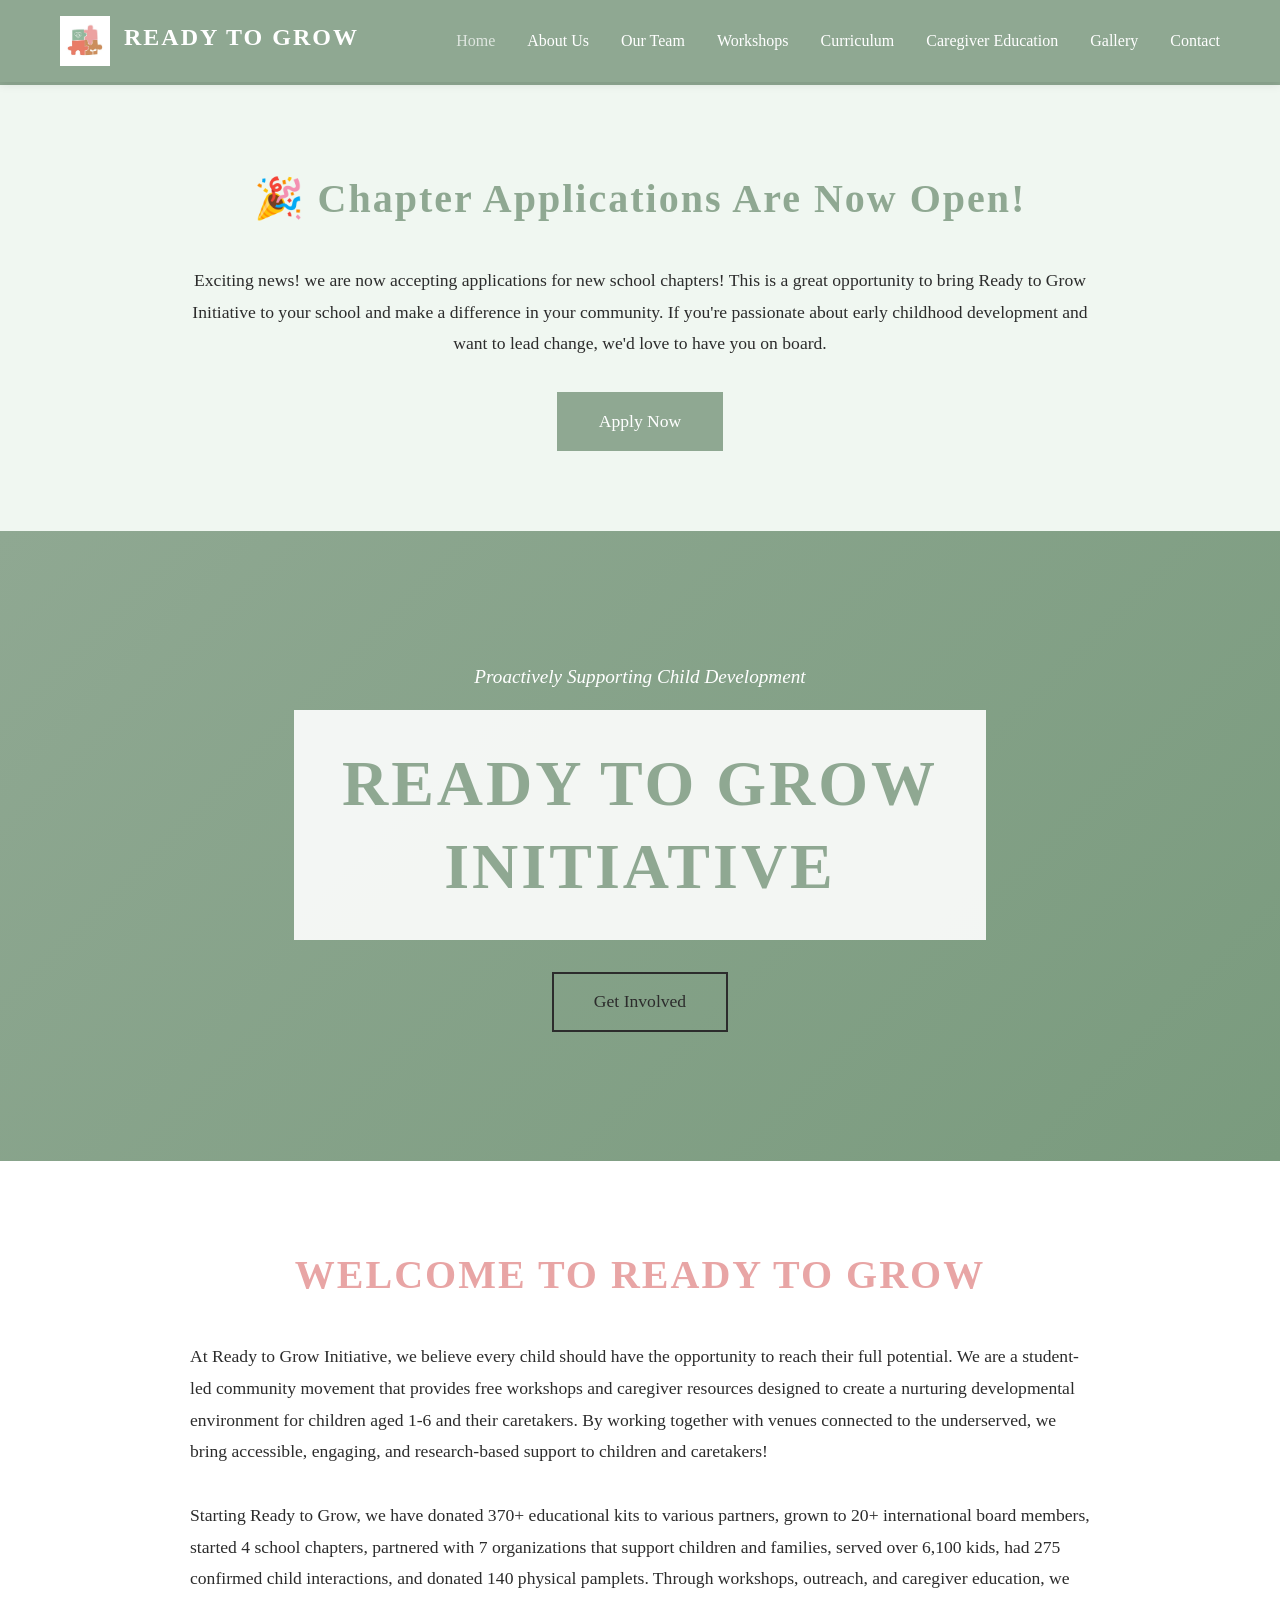
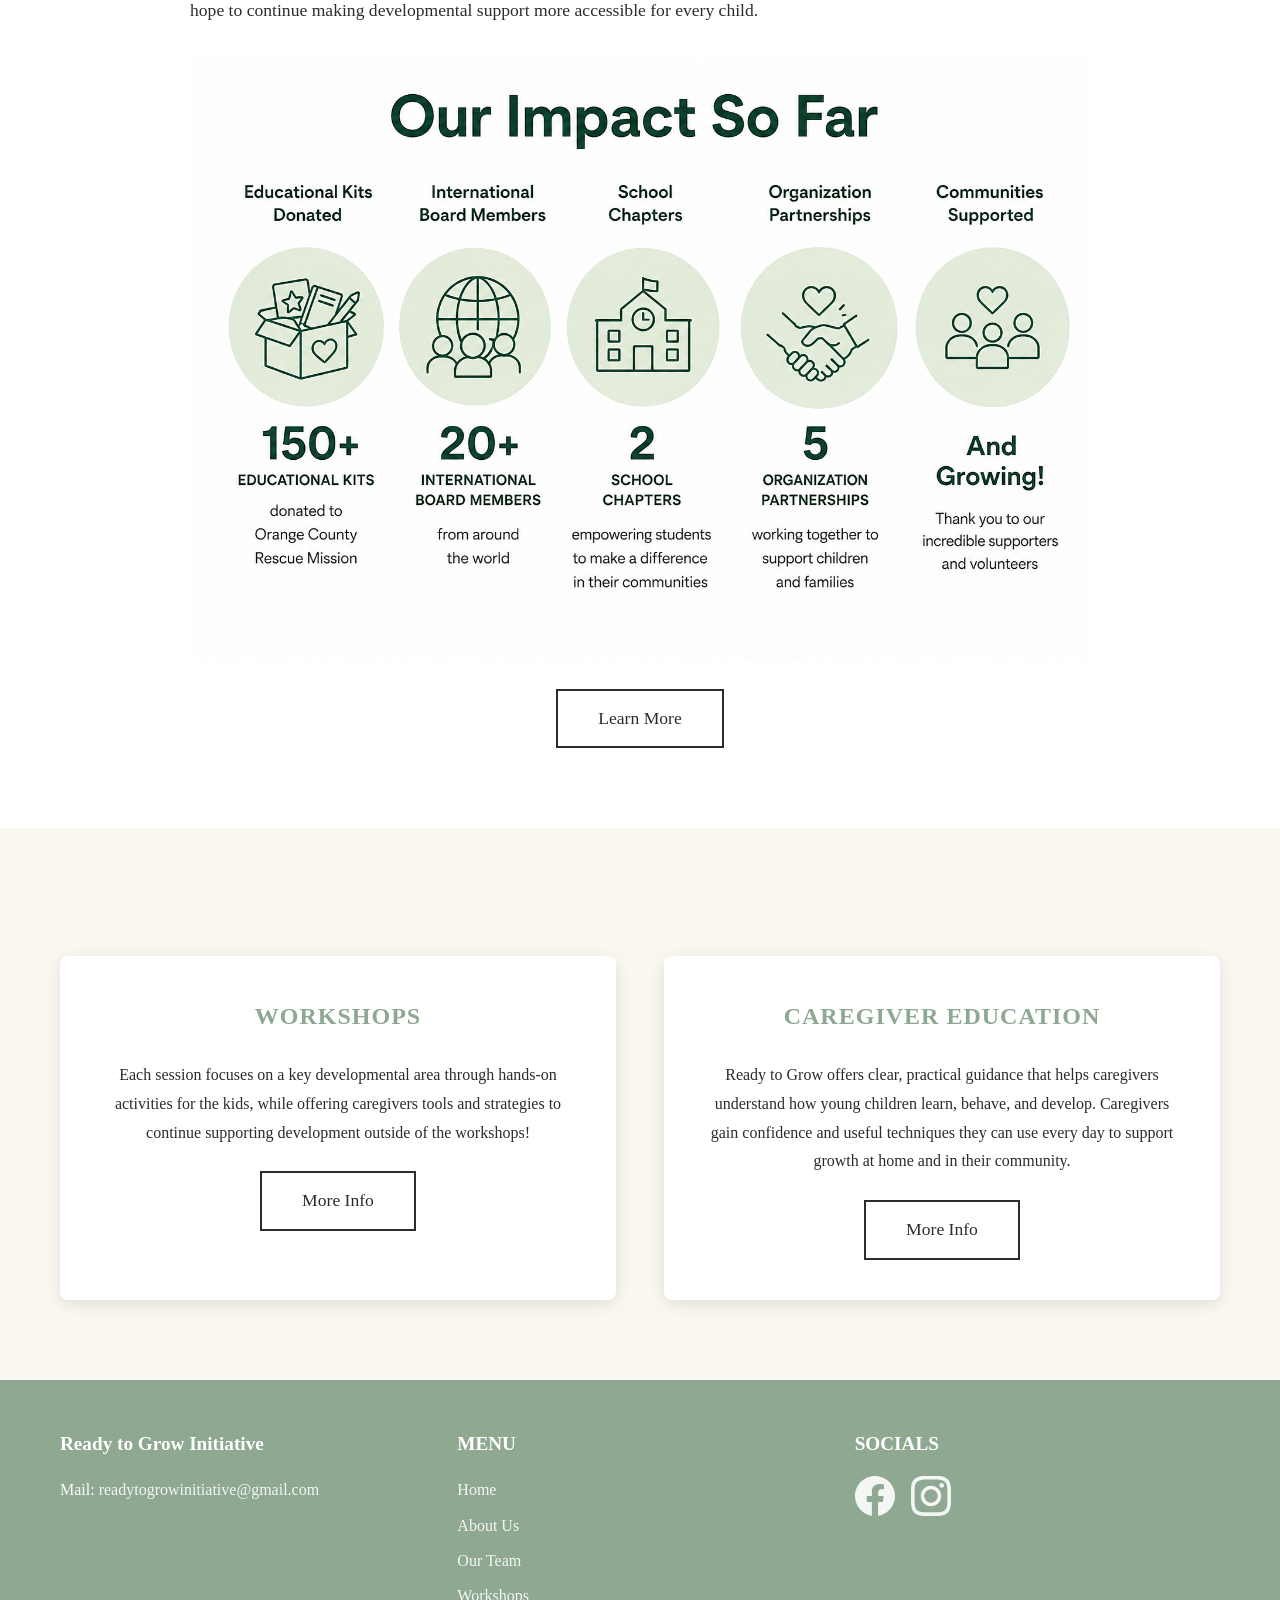
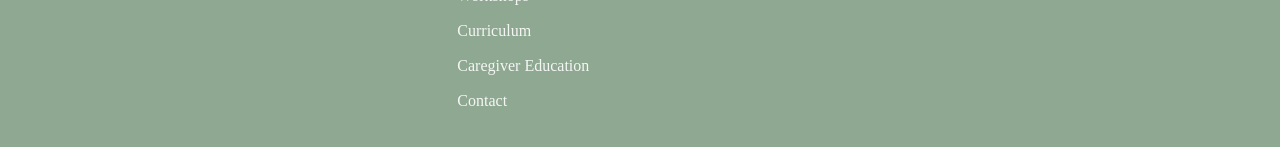
==== commit bd88f739: "Update index.html changed the statistics of metrics icon and statistics of one paragraph" ====
--- a/index.html
+++ b/index.html
@@ -66,9 +66,9 @@
                 At Ready to Grow Initiative, we believe every child should have the opportunity to reach their full potential. We are a student-led community movement that provides free workshops and caregiver resources designed to create a nurturing developmental environment for children aged 1-6 and their caretakers. By working together with venues connected to the underserved, we bring accessible, engaging, and research-based support to children and caretakers!
             </p>
             <p class="welcome-text" style="text-align: left;">
-                Starting Ready to Grow, we have donated 370+ educational kits to various partners, grown to 20+ international board members, started 4 school chapters, and partnered with 7 organizations that support children and families. Through workshops, outreach, and caregiver education, we hope to continue making developmental support more accessible for every child.
+                Starting Ready to Grow, we have donated 370+ educational kits to various partners, grown to 20+ international board members, started 4 school chapters, partnered with 7 organizations that support children and families, served over 6,100 kids, had 275 confirmed child interactions, and donated 140 physical pamplets. Through workshops, outreach, and caregiver education, we hope to continue making developmental support more accessible for every child.
             </p>
-            <img src="infographics.png" alt="Our Impact So Far - 370+ educational kits donated, 20+ international board members, 4 school chapters, 7 organization partnerships" style="width: 100%; max-width: 900px; display: block; margin: 30px auto;">
+            <img src="infographics.png" alt="Our Impact So Far - 370+ educational kits donated, 6,100+ kids served, 140 pamplets donated, 7 organization partnerships" style="width: 100%; max-width: 900px; display: block; margin: 30px auto;">
             <a href="about.html" class="btn btn-outline">Learn More</a>
         </div>
     </section>
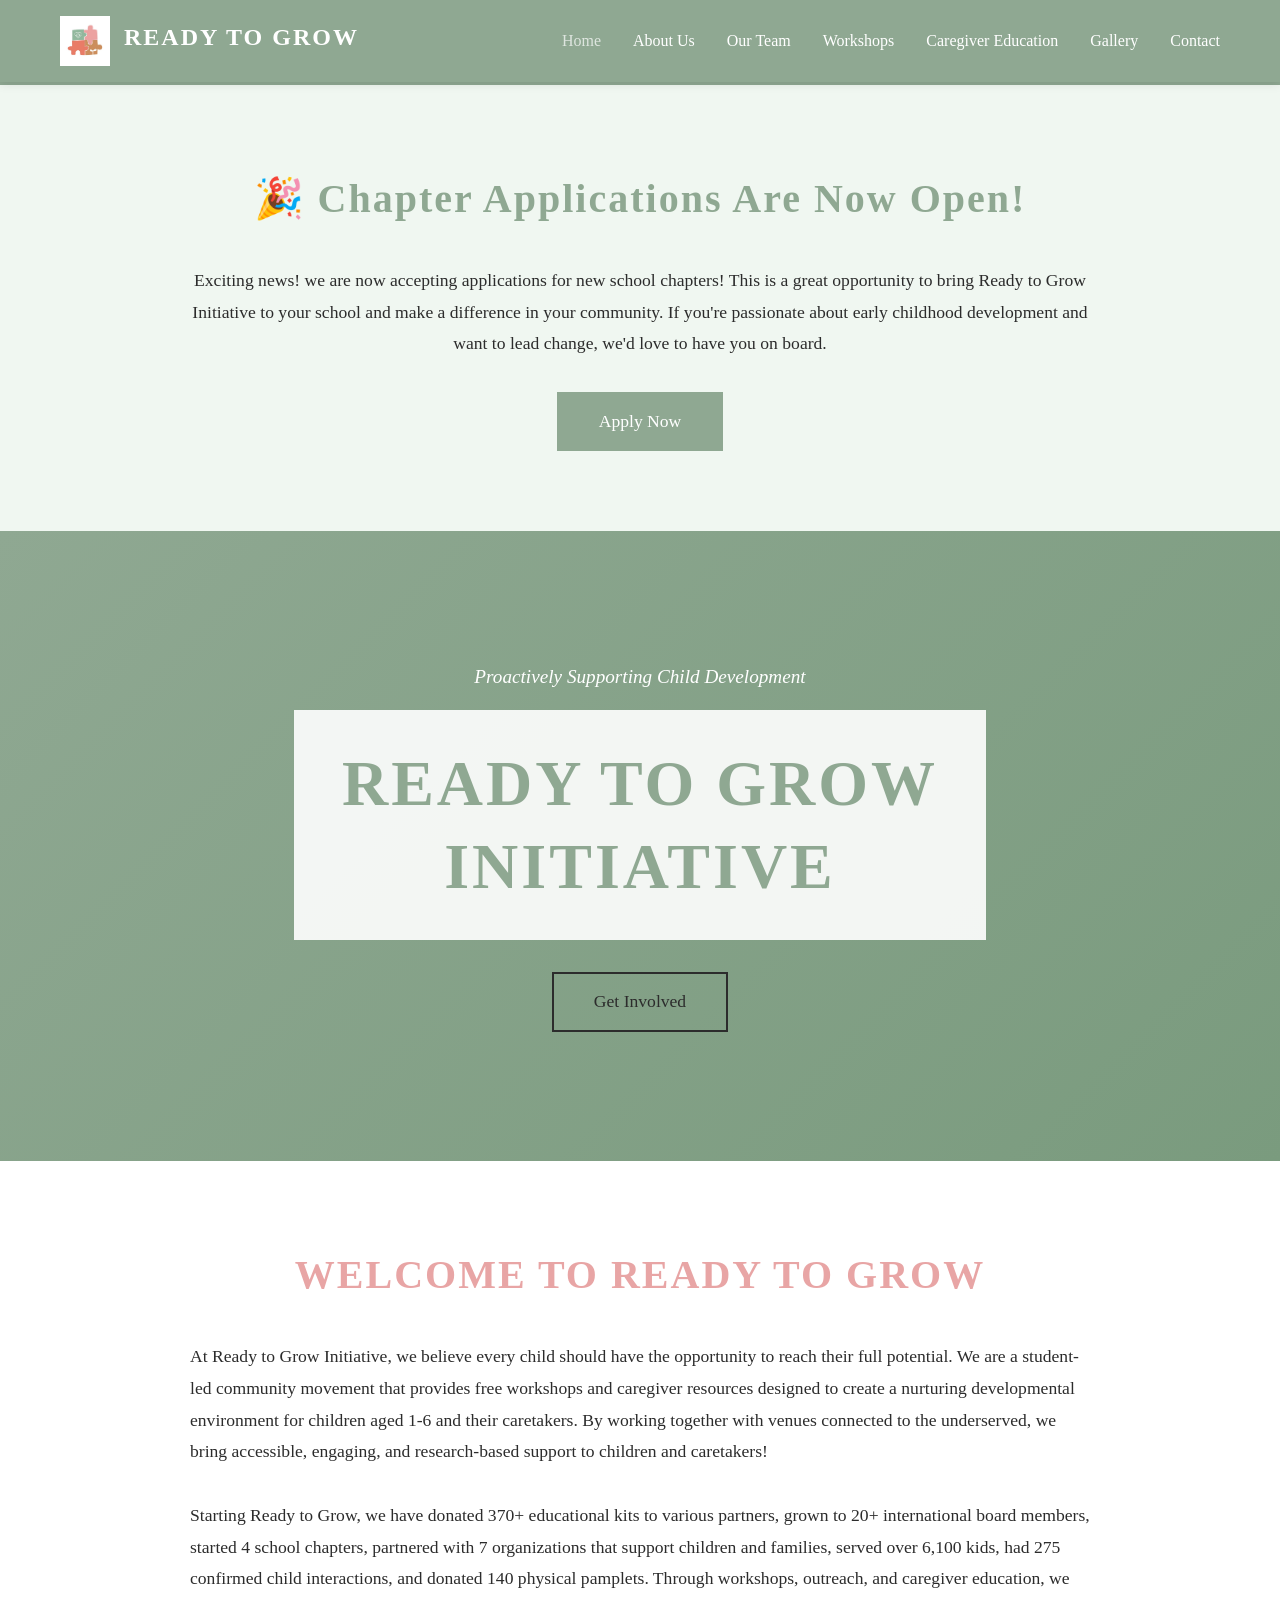
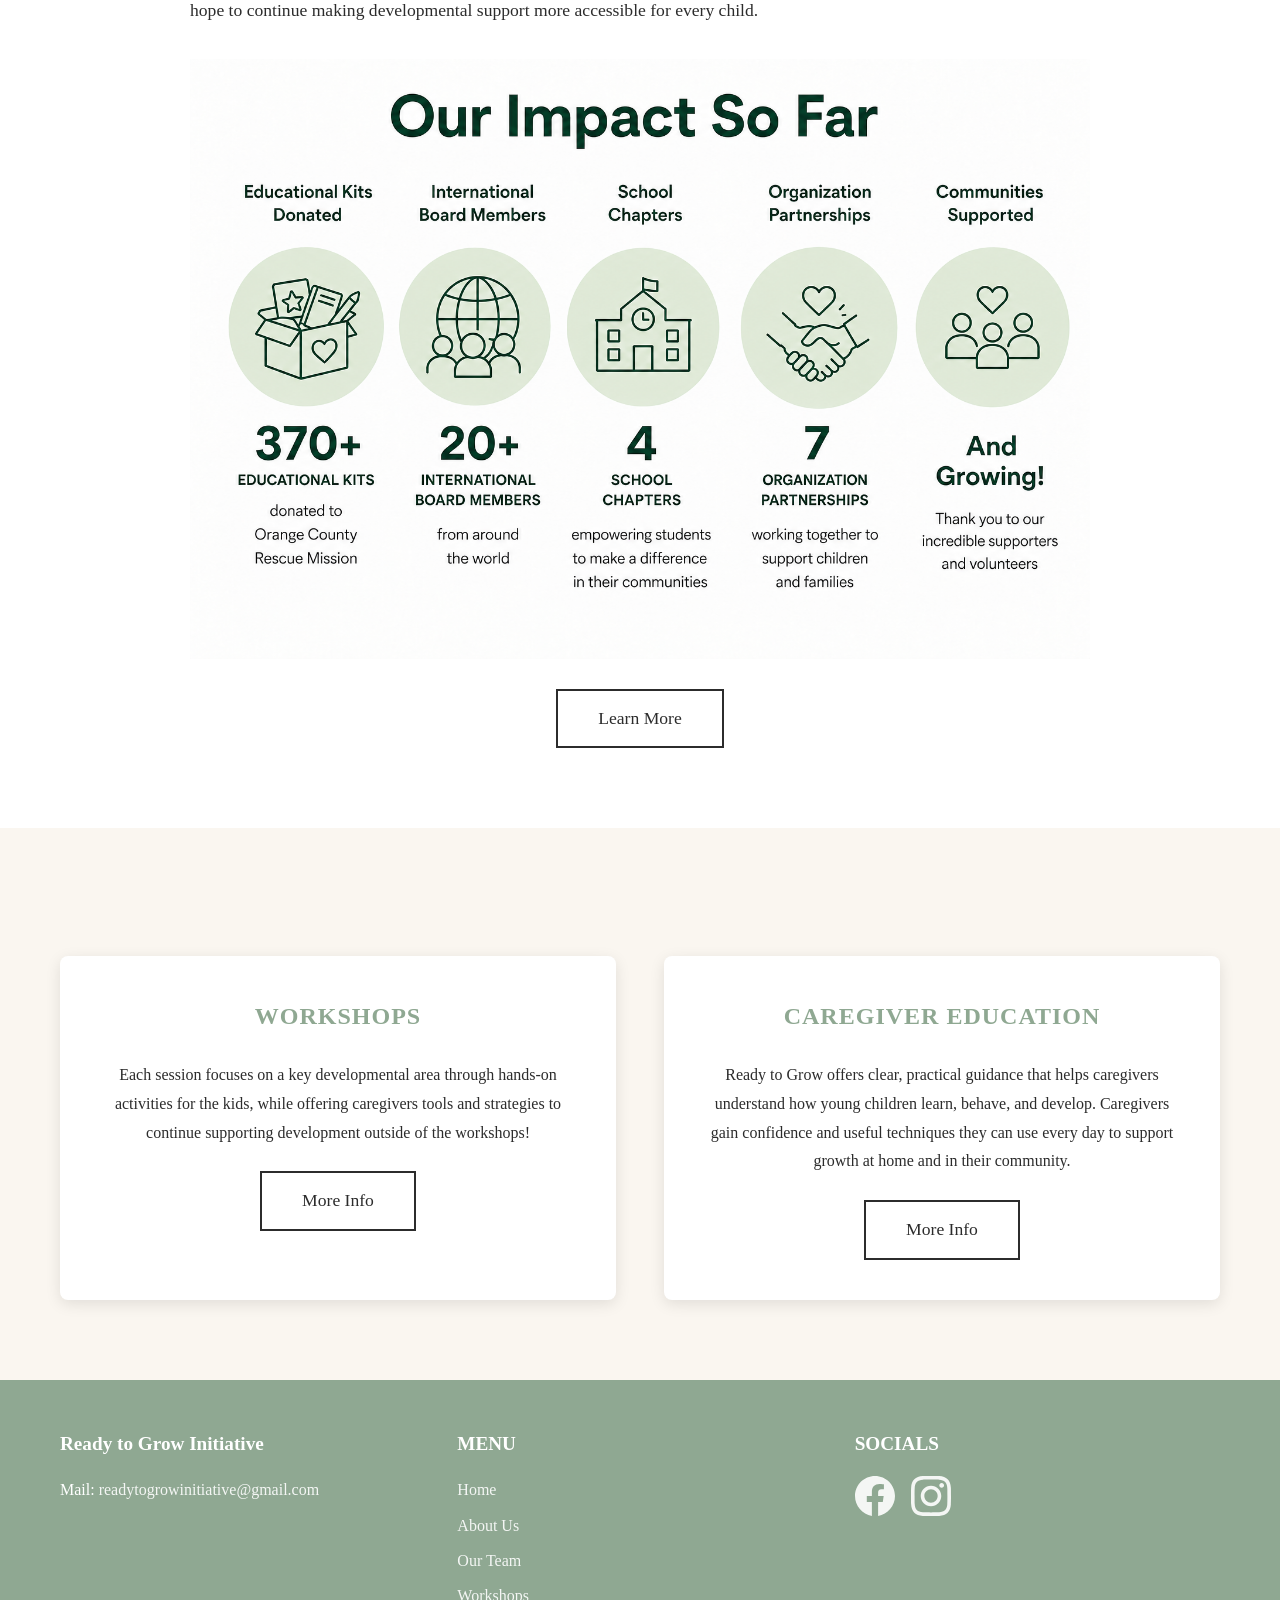
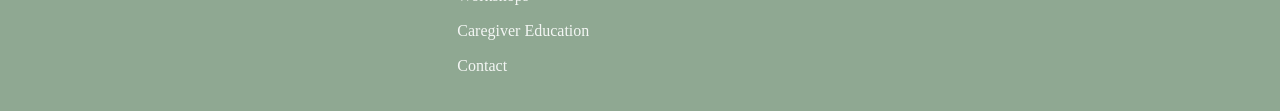
==== commit 0214236b: "Update index.html" ====
--- a/index.html
+++ b/index.html
@@ -27,7 +27,6 @@
                     <li><a href="about.html">About Us</a></li>
                     <li><a href="our-team.html">Our Team</a></li>
                     <li><a href="workshops.html">Workshops</a></li>
-                    <li><a href="curriculum.html">Curriculum</a></li>
                     <li><a href="caregiver-education.html">Caregiver Education</a></li>
                     <li><a href="gallery.html">Gallery</a></li>
                     <li><a href="contact.html">Contact</a></li>
@@ -111,7 +110,6 @@
                         <li><a href="about.html">About Us</a></li>
                         <li><a href="our-team.html">Our Team</a></li>
                         <li><a href="workshops.html">Workshops</a></li>
-                        <li><a href="curriculum.html">Curriculum</a></li>
                         <li><a href="caregiver-education.html">Caregiver Education</a></li>
                         <li><a href="contact.html">Contact</a></li>
                     </ul>
--- a/styles.css
+++ b/styles.css
@@ -41,6 +41,10 @@
     display: flex;
     justify-content: space-between;
     align-items: center;
+}
+
+.logo {
+    text-decoration: none;
 }
 
 .logo-text {
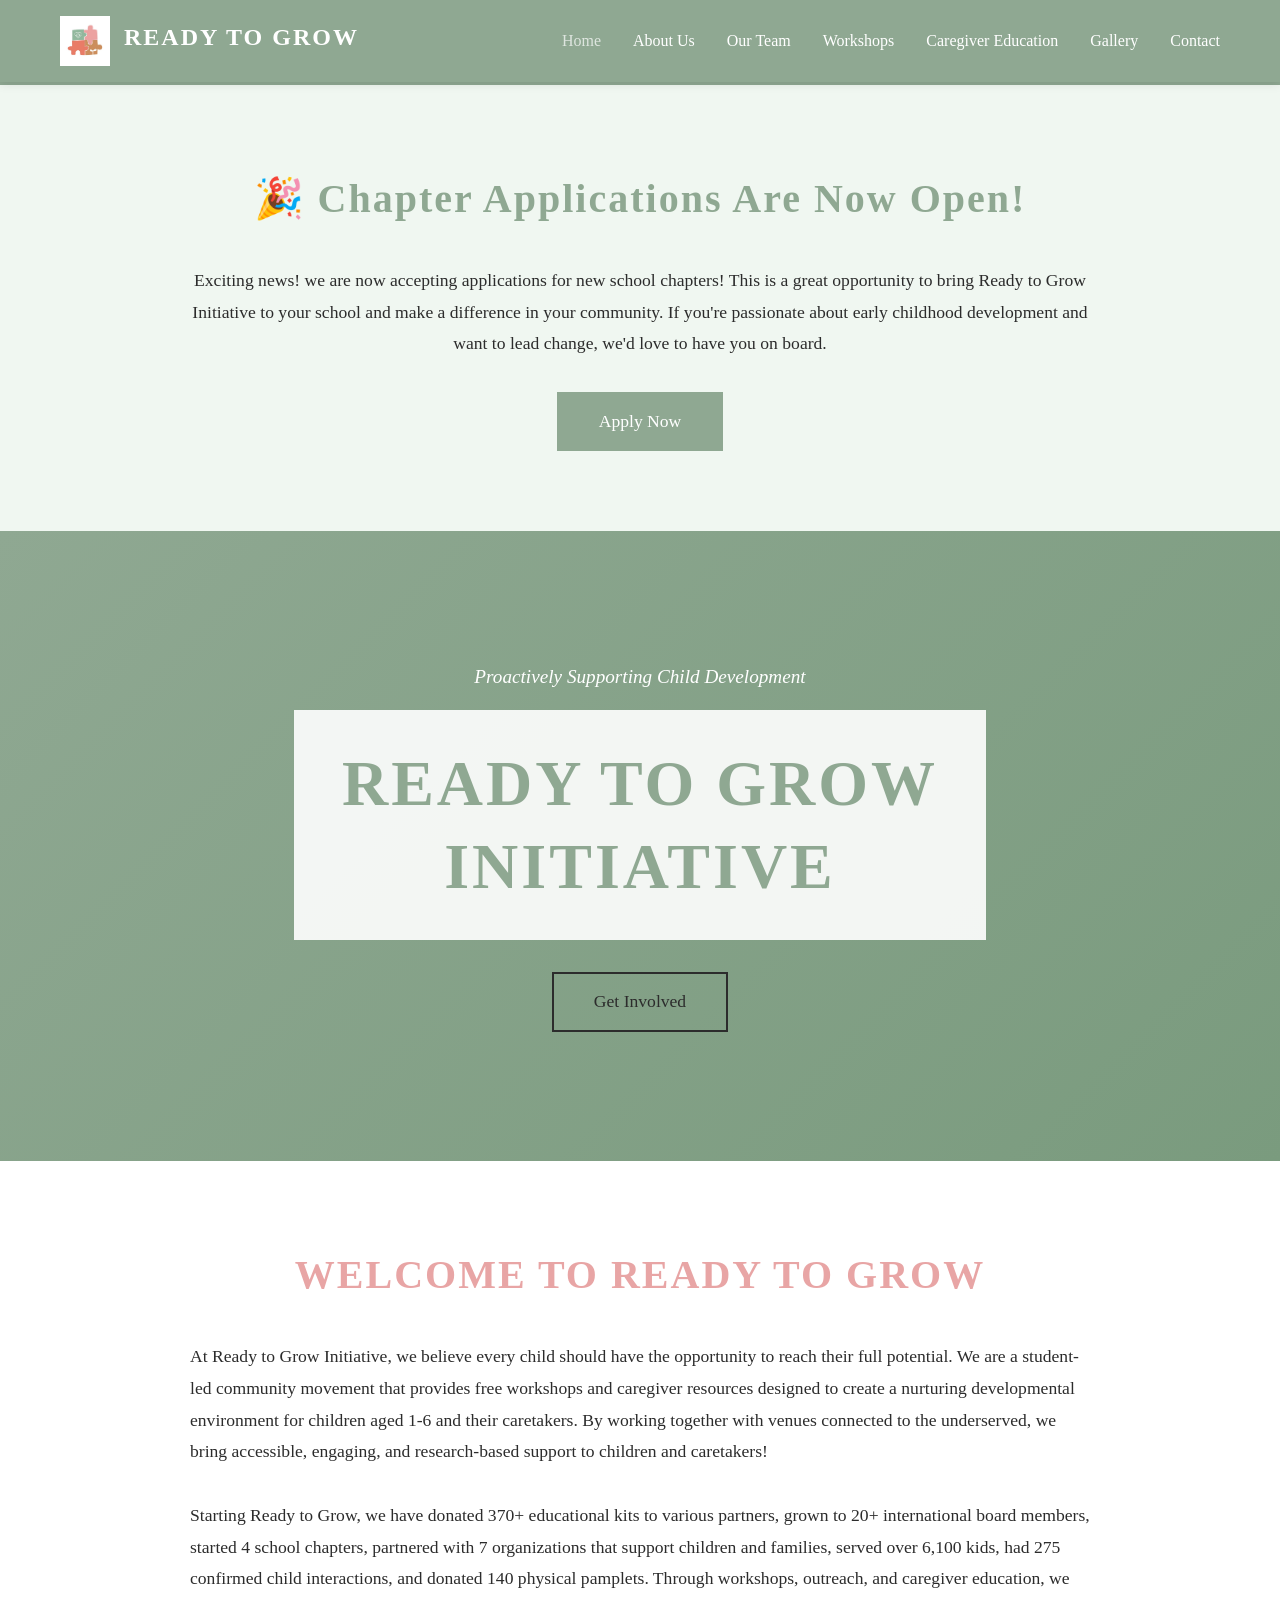
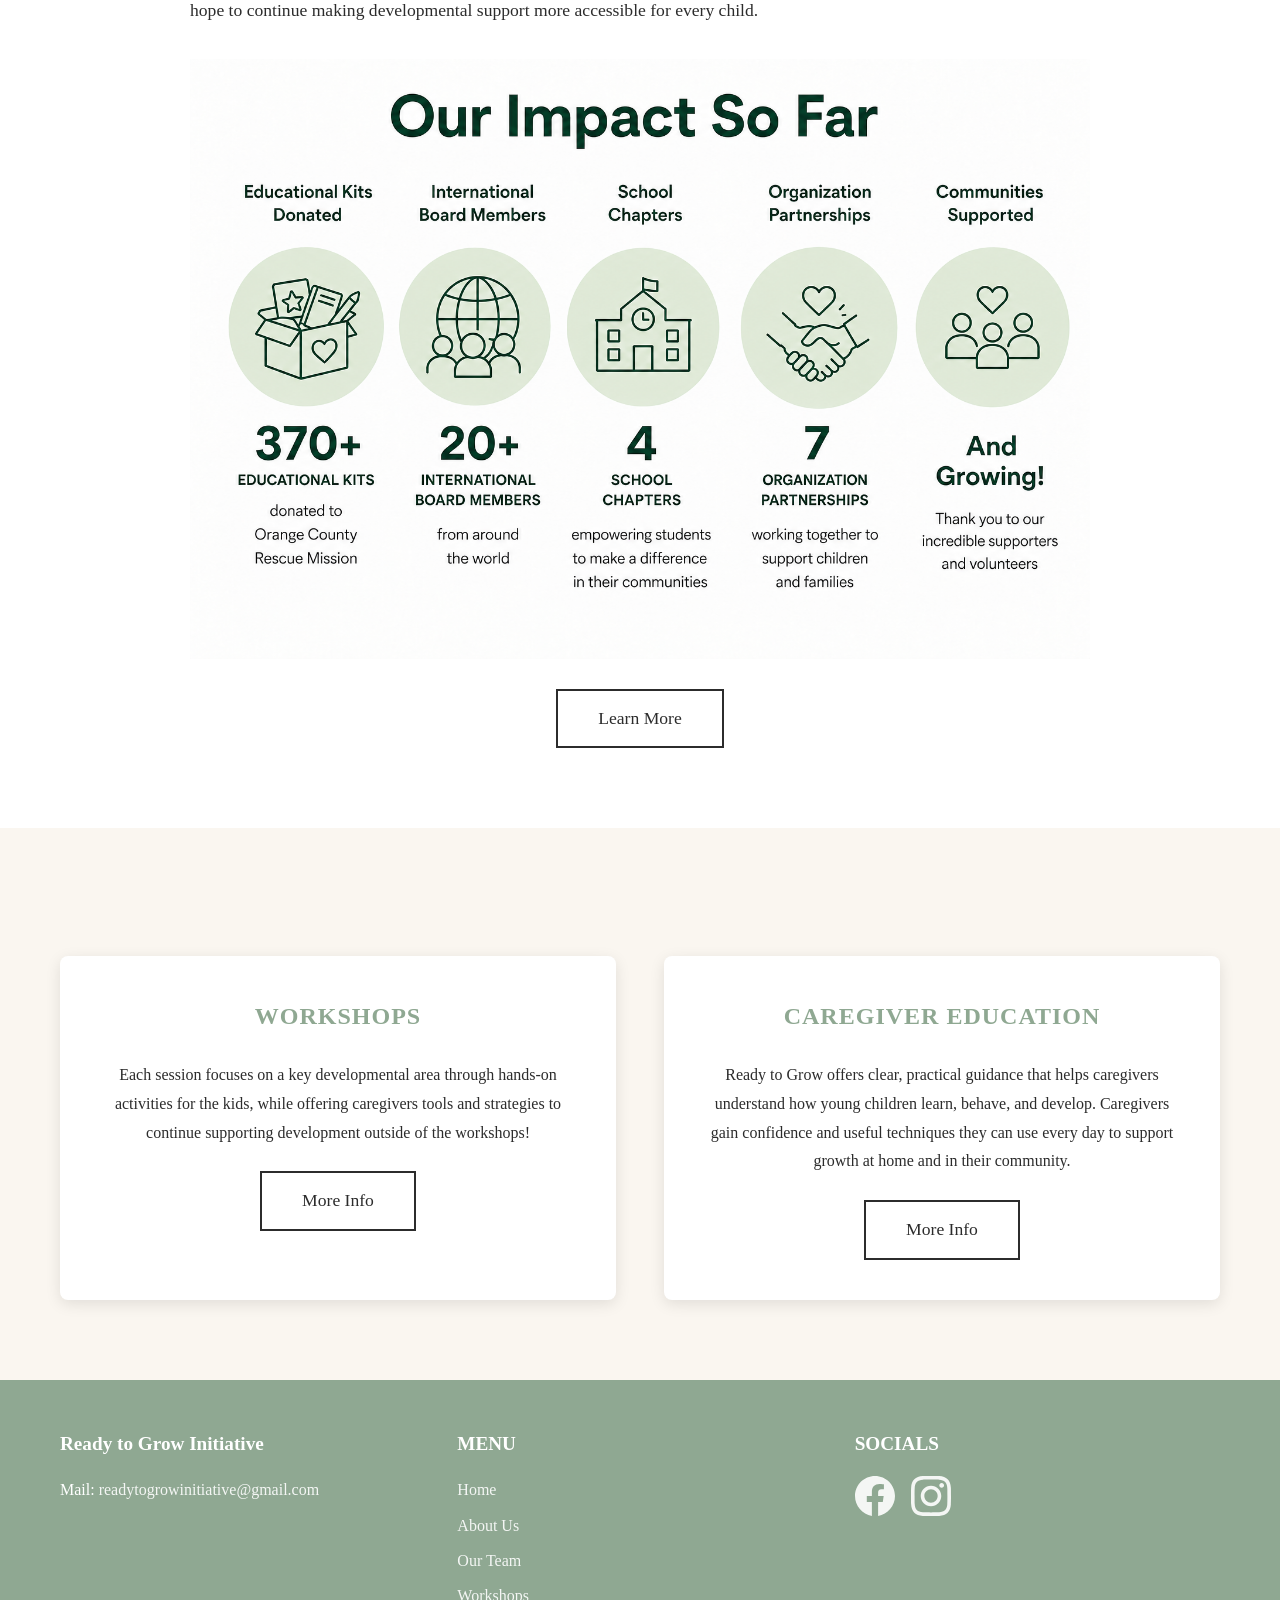
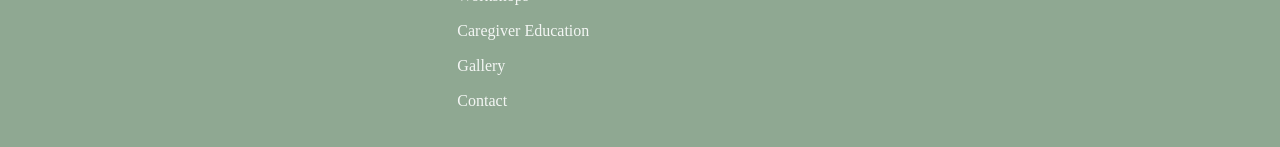
==== commit f106bde9: "Update index.html" ====
--- a/index.html
+++ b/index.html
@@ -111,6 +111,7 @@
                         <li><a href="our-team.html">Our Team</a></li>
                         <li><a href="workshops.html">Workshops</a></li>
                         <li><a href="caregiver-education.html">Caregiver Education</a></li>
+                        <li><a href="gallery.html">Gallery</a></li>
                         <li><a href="contact.html">Contact</a></li>
                     </ul>
                 </div>
--- a/styles.css
+++ b/styles.css
@@ -513,7 +513,7 @@
     overflow: hidden;
     border-radius: 8px;
     background: #f5f5f5;
-    aspect-ratio: 4/3;
+    height: 350px;
     box-shadow: 0 2px 8px rgba(0,0,0,0.1);
     transition: transform 0.3s ease, box-shadow 0.3s ease;
 }
